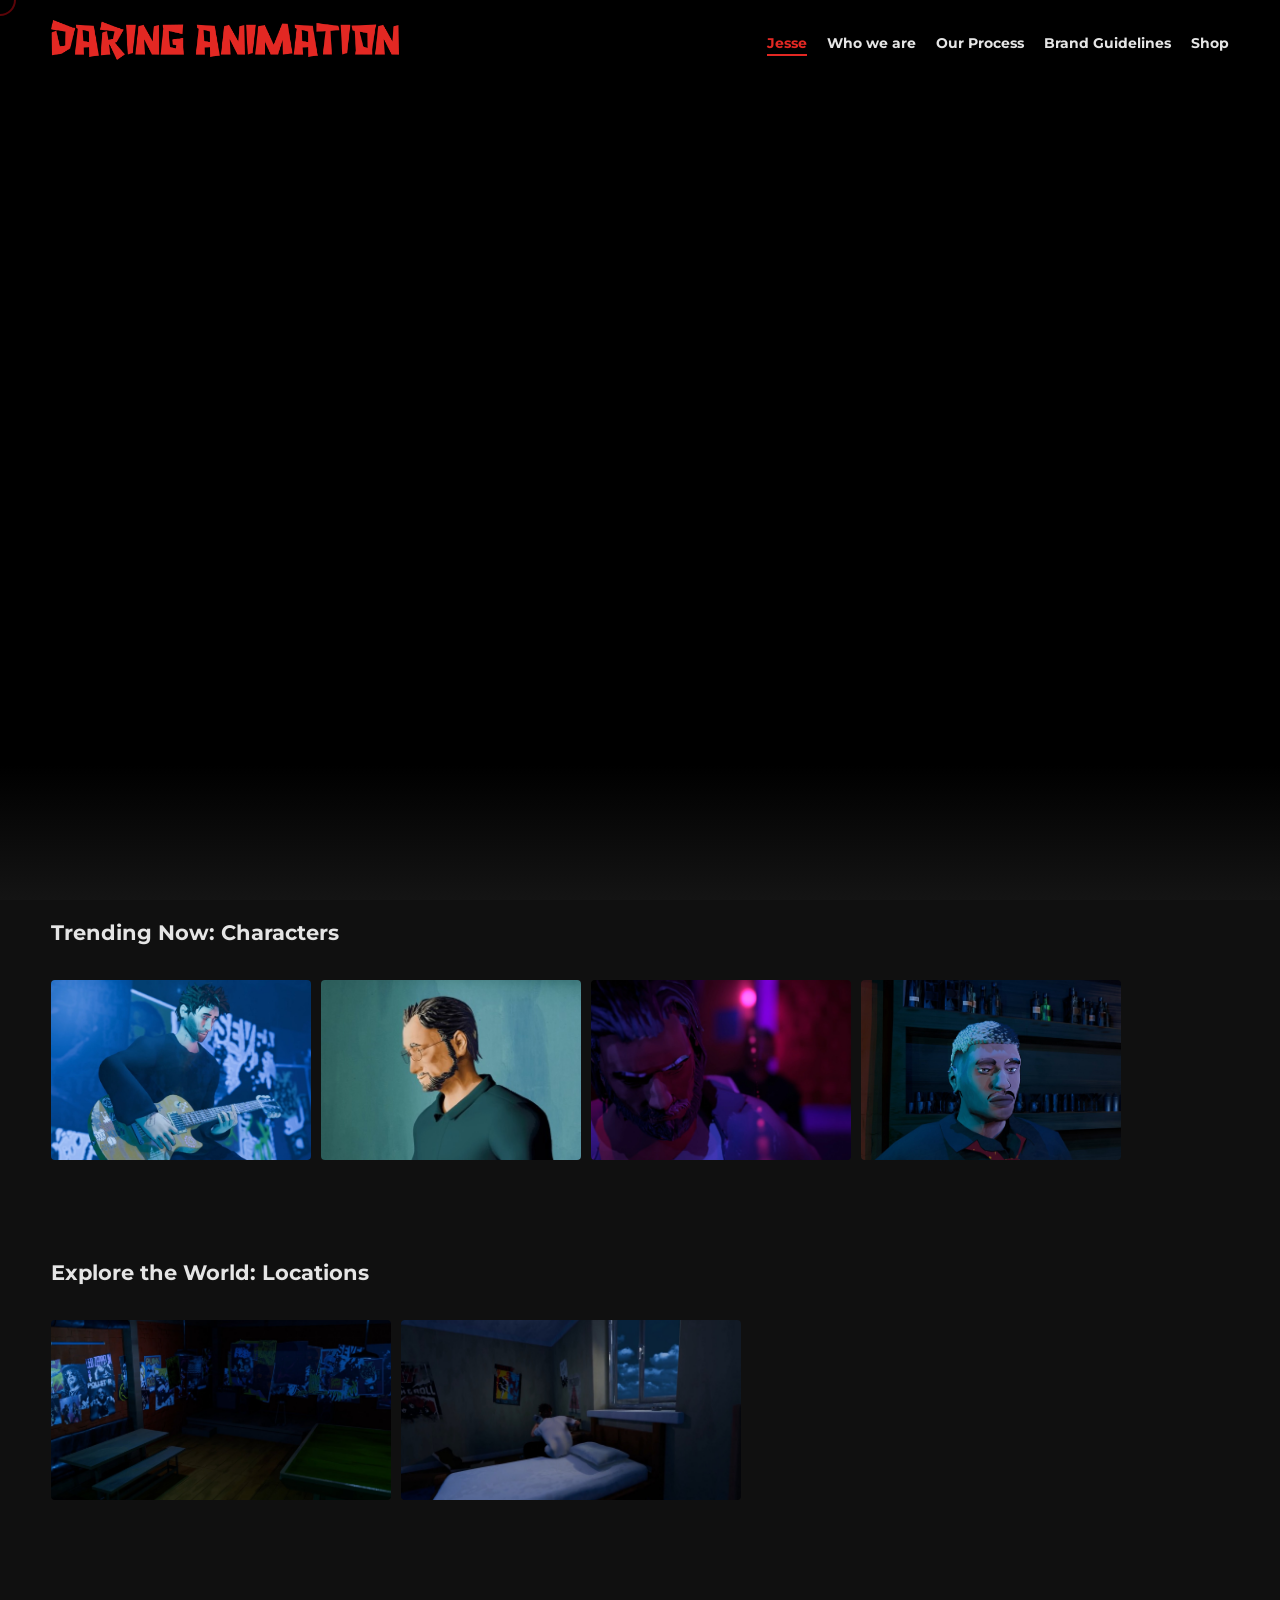
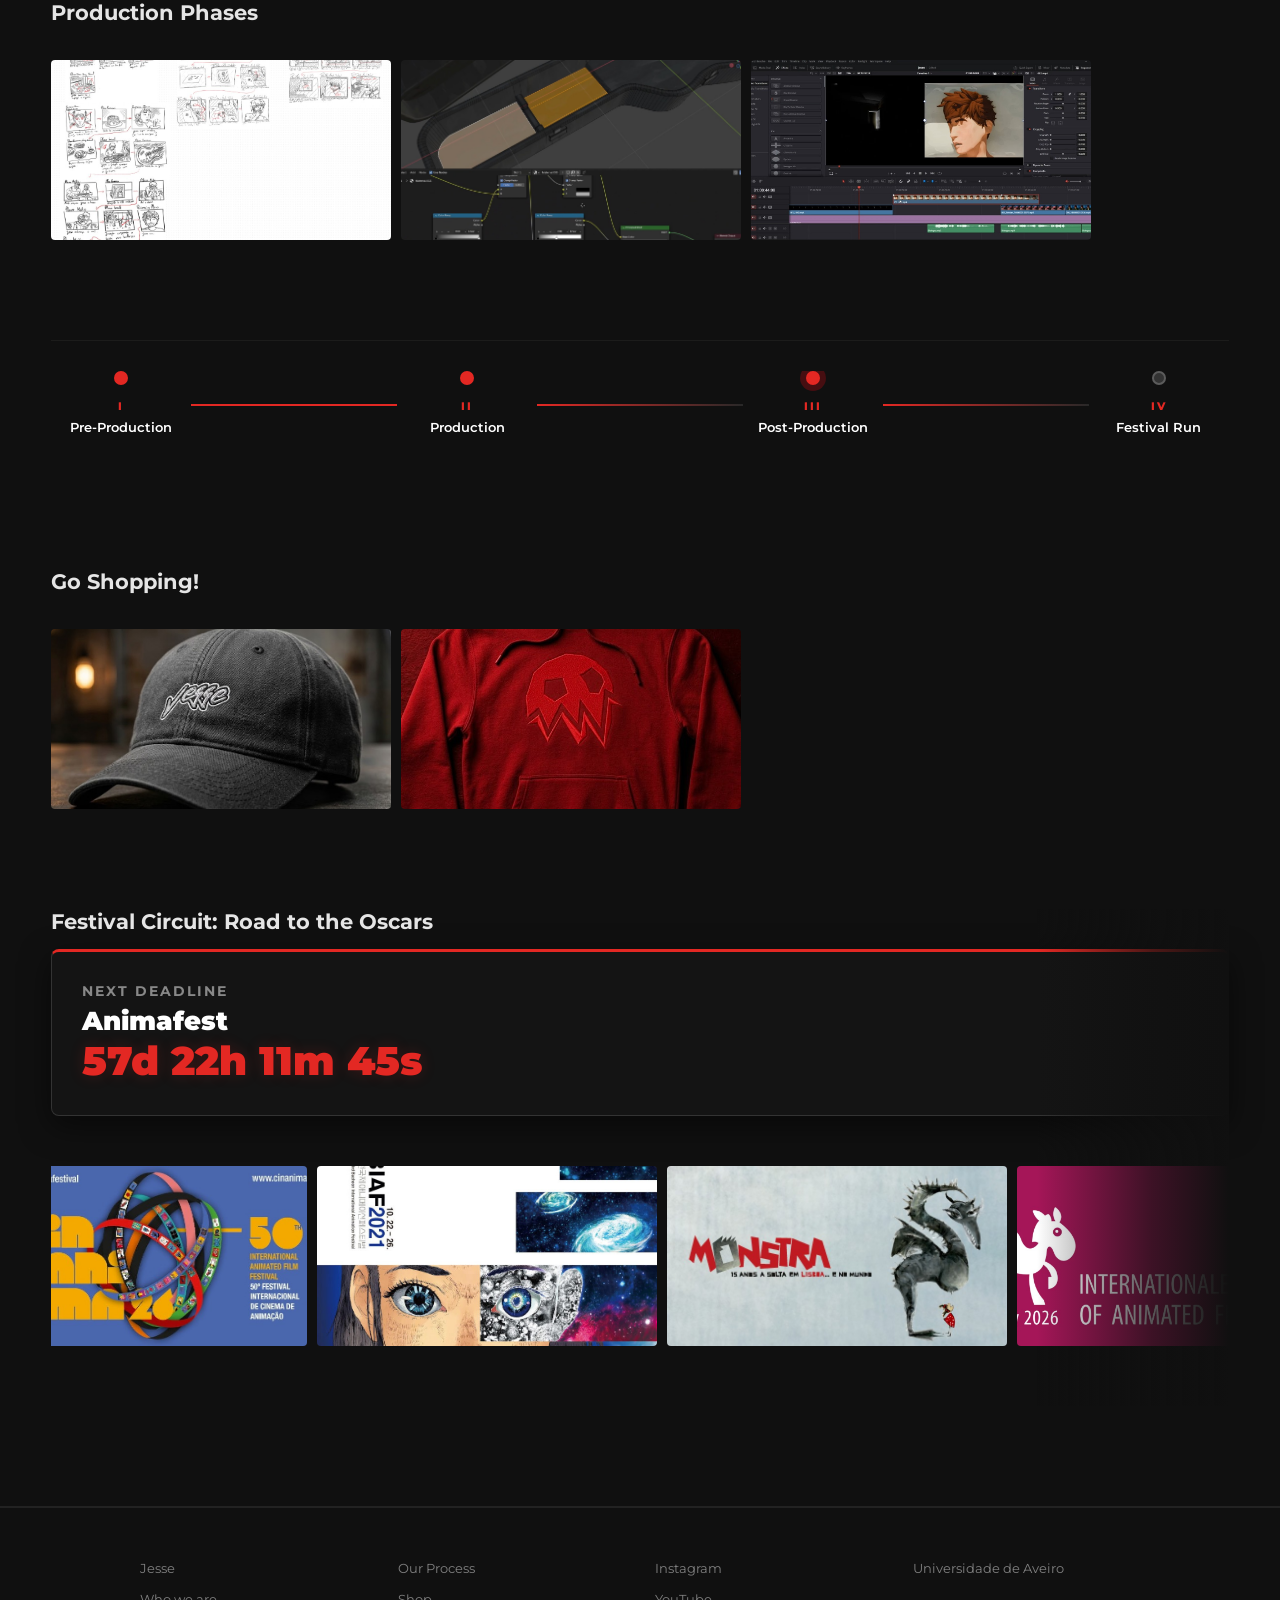
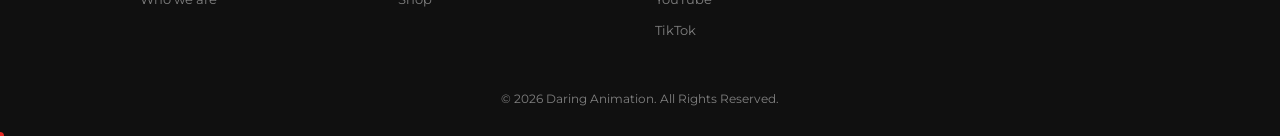
==== index.html @ bfc19539 "git- commit" ====
<!DOCTYPE html>
<html lang="en">

<head>
    <meta charset="UTF-8">
    <meta name="viewport" content="width=device-width, initial-scale=1.0">
    <title>JESSE | Watch Now</title>
    <link rel="icon" type="image/png" href="assets/DarLogo.png">
    <link rel="stylesheet" href="https://fonts.googleapis.com/css2?family=Montserrat:wght@400;700;900&display=swap">
    <link rel="stylesheet" href="style.css">

    <link rel="stylesheet" href="style.css?v=1.0.3">
</head>

<body>

    <div id="intro-loader">
        <img src="assets/LogoDaring1.png" alt="Daring Logo" class="logo-img">
    </div>

    <nav id="navbar">
        <a href="index.html">
            <img src="assets/LogoDaring1.png" alt="Daring Logo" class="logo-img">
        </a>
        <div class="hamburger">
            <span></span>
            <span></span>
            <span></span>
        </div>
        <ul class="nav-links">
            <li><a href="index.html" class="active">Jesse</a></li>
            <li><a href="who-we-are.html">Who we are</a></li>
            <li><a href="process.html">Our Process</a></li>
            <li><a href="surpres.html">Brand Guidelines</a></li>
            <li><a href="shop.html">Shop</a></li>
        </ul>
    </nav>

    <header class="daring-hero">
        <div class="video-background">
            <iframe
                src="https://www.youtube.com/embed/vt9z-7PBYSM?autoplay=1&mute=1&loop=1&playlist=vt9z-7PBYSM&controls=0&modestbranding=1&rel=0"
                frameborder="0" allow="autoplay; encrypted-media">
            </iframe>
        </div>

        <div class="overlay-hover">
            <div class="overlay-content">
                <img src="assets/jesse-title-logo.png" alt="JESSE" class="movie-title-img">
                <p class="synopsis">
                    After the unexpected death of his grandfather, Jesse loses his way and takes refuge in alcohol and
                    drugs, leaving him with only the guitar given by his grandfather 14 years ago.
                </p>
                <div class="buttons">
                    <a href="https://www.youtube.com/watch?v=vt9z-7PBYSM" target="_blank" class="btn-case-study">
                        <span class="icon">▶</span> Play on YouTube
                    </a>
                </div>
            </div>
        </div>

        <div class="bottom-shade"></div>
    </header>

    <main class="main-content">

        <section class="content-row">
            <h2 class="row-title">Trending Now: Characters</h2>
            <div class="row-posters">
                <div class="poster-card" onclick="openModal('jesse')">
                    <div class="card-img-placeholder" style="background-image: url('assets/jesse-card.jpg');"></div>
                    <div class="card-details">
                        <h3>Jesse Reed</h3>
                        <p>Protagonist</p>
                    </div>
                </div>
                <div class="poster-card" onclick="openModal('joseph')">
                    <div class="card-img-placeholder" style="background-image: url('assets/joseph-card.jpg');"></div>
                    <div class="card-details">
                        <h3>Joseph Reed</h3>
                        <p>Grandfather</p>
                    </div>
                </div>
                <div class="poster-card" onclick="openModal('john')">
                    <div class="card-img-placeholder" style="background-image: url('assets/john-card.jpg');"></div>
                    <div class="card-details">
                        <h3>John Richard</h3>
                        <p>The Savior</p>
                    </div>
                </div>
                <div class="poster-card" onclick="openModal('jermaine')">
                    <div class="card-img-placeholder" style="background-image: url('assets/jermaine-card.jpg');"></div>
                    <div class="card-details">
                        <h3>Jermaine Rhoden</h3>
                        <p>The Friend</p>
                    </div>
                </div>
            </div>
        </section>

        <section class="content-row">
            <h2 class="row-title">Explore the World: Locations</h2>
            <div class="row-posters">
                <div class="poster-card wide" onclick="openModal('ruin')">
                    <div class="card-img-placeholder" style="background-image: url('assets/bar-ruin.jpg');"></div>
                    <div class="card-details">
                        <h3>The Ruin</h3>
                        <p>Underground Bar</p>
                    </div>
                </div>
                <div class="poster-card wide" onclick="openModal('bedroom')">
                    <div class="card-img-placeholder" style="background-image: url('assets/jesse-room.jpg');"></div>
                    <div class="card-details">
                        <h3>Jesse's Bedroom</h3>
                        <p>A Messy Refuge</p>
                    </div>
                </div>
            </div>
        </section>

        <section class="content-row">
            <h2 class="row-title">Production Phases</h2>
            <div class="row-posters">
                <a href="process.html#pre-production" class="poster-card wide">
                    <div class="card-img-placeholder" style="background-image: url('assets/process1.jpg');"></div>
                    <div class="card-details">
                        <h3>I. Pre-Production</h3>
                        <p>Click to See More</p>
                    </div>
                </a>
                <a href="process.html#production" class="poster-card wide">
                    <div class="card-img-placeholder" style="background-image: url('assets/process2.jpg');"></div>
                    <div class="card-details">
                        <h3>II. Production</h3>
                        <p>Click to See More</p>
                    </div>
                </a>
                <a href="process.html#post-production" class="poster-card wide">
                    <div class="card-img-placeholder" style="background-image: url('assets/process3.jpg');"></div>
                    <div class="card-details">
                        <h3>III. Post-Production</h3>
                        <p>Click to See More</p>
                    </div>
                </a>
            </div>
        </section>

        <section class="jesse-page" id="jesse" aria-labelledby="jesse-title">
            <!-- Processo criativo / Timeline -->
            <div class="jesse-timeline" aria-labelledby="timeline-title">
                <div class="timeline-track" role="list" aria-label="Fases de produção">
                    <a href="process.html#pre-production" style="text-decoration: none;">
                        <div class="timeline-item done" role="listitem">
                            <div class="timeline-dot" aria-hidden="true"></div>
                            <div class="timeline-content">
                                <div class="timeline-phase">I</div>
                                <div class="timeline-name">Pre-Production </div>
                            </div>
                        </div>
                    </a>
                    <div class="timeline-connector done" aria-hidden="true"></div>

                    <a href="process.html#production" style="text-decoration: none;">
                        <div class="timeline-item done" role="listitem">
                            <div class="timeline-dot" aria-hidden="true"></div>
                            <div class="timeline-content">
                                <div class="timeline-phase">II</div>
                                <div class="timeline-name">Production</div>
                            </div>
                        </div>
                    </a>
                    <div class="timeline-connector active" aria-hidden="true"></div>

                    <a href="process.html#post-production" style="text-decoration: none;">
                        <div class="timeline-item active" role="listitem" href="process.html#post-production">
                            <div class="timeline-dot" aria-hidden="true"></div>
                            <div class="timeline-content">
                                <div class="timeline-phase">III</div>
                                <div class="timeline-name">Post-Production</div>

                            </div>
                        </div>
                    </a>
                    <div class="timeline-connector active" aria-hidden="true"></div>
                    <div class="timeline-item" role="listitem" aria-label="Fase futura: Festival Run">
                        <div class="timeline-dot" aria-hidden="true"></div>
                        <div class="timeline-content">
                            <div class="timeline-phase">IV</div>
                            <div class="timeline-name">Festival Run</div>
                        </div>
                    </div>
                </div>
            </div>
        </section>

        <section class="content-row">
            <h2 class="row-title">Go Shopping!</h2>
            <div class="row-posters">
                <a href="shop.html#jesseproducts" class="poster-card wide">
                    <div class="card-img-placeholder" style="background-image: url('assets/jesse-hat.jpg');"></div>
                    <div class="card-details">
                        <h3>Jesse Originals</h3>
                        <p>See Now</p>
                    </div>
                </a>
                <a href="shop.html#daringproducts" class="poster-card wide">
                    <div class="card-img-placeholder" style="background-image: url('assets/daring-hoodie.jpg');"></div>
                    <div class="card-details">
                        <h3>Daring Animation Collection</h3>
                        <p>See Now</p>
                    </div>
                </a>
            </div>
        </section>

        <section class="content-row festival-circuit-section">
            <h2 class="row-title">Festival Circuit: Road to the Oscars</h2>

            <div id="next-festival-banner" class="next-festival-banner">
                <div class="banner-info">
                    <h3>Next Deadline</h3>
                    <span id="next-fest-name">Calculating...</span>
                </div>
                <div class="banner-timer">
                    <p id="next-fest-timer" class="countdown-timer">00d 00h 00m 00s</p>
                </div>
            </div>

            <div class="row-posters" id="festival-container">
            </div>
        </section>

    </main>

    <footer class="daring-footer">
        <div class="footer-container">
            <div class="footer-row">
                <div class="footer-col">
                    <ul>
                        <li><a href="index.html">Jesse</a></li>
                        <li><a href="who-we-are.html">Who we are</a></li>
                    </ul>
                </div>
                <div class="footer-col">
                    <ul>
                        <li><a href="process.html">Our Process</a></li>
                        <li><a href="shop.html">Shop</a></li>
                    </ul>
                </div>
                <div class="footer-col">
                    <ul>
                        <li><a href="https://www.instagram.com/daringanimation/" target="_blank">Instagram</a></li>
                        <li><a href="https://www.youtube.com/@daringanimation" target="_blank">YouTube</a></li>
                        <li><a href="https://www.tiktok.com/@daringanimation" target="_blank">TikTok</a></li>
                    </ul>
                </div>
                <div class="footer-col">
                    <ul>
                        <li><a href="https://www.ua.pt/" target="_blank">Universidade de Aveiro</a></li>
                    </ul>
                </div>
            </div>
            <div class="footer-bottom">
                <p class="copyright">© 2026 Daring Animation. All Rights Reserved.</p>
            </div>
        </div>
    </footer>

    <div id="character-modal" class="modal">
        <button class="lightbox-nav prev" onclick="navigateCharacter(-1)">&#10094;</button>
        <button class="lightbox-nav next" onclick="navigateCharacter(1)">&#10095;</button>

        <div class="modal-content">
            <span class="close-btn">&times;</span>
            <div class="modal-body">
                <div class="modal-img-container">
                    <img id="modal-img" src="" alt="Character">
                </div>
                <div class="modal-text">
                    <h2 id="modal-name">Name</h2>
                    <h4 id="modal-role" class="modal-role">Role</h4>
                    <p id="modal-bio">Bio</p>
                </div>
            </div>
        </div>
    </div>

    <script src="script.js?v=1.0.3"></script>

</body>

</html>
---- style.css ----
:root {
    --bg-color: #101010;
    --text-color: #FCF5E5;
    --accent-color: #E32823;
    --secondary-bg: #141414;
    --footer-text: #808080;
    --font-main: 'Montserrat', sans-serif;
}

* {
    margin: 0;
    padding: 0;
    box-sizing: border-box;
}

body {
    font-family: var(--font-main);
    color: var(--text-color);
    overflow-x: hidden;
    background: radial-gradient(circle at 50% 30%, #1e1e1e 0%, var(--bg-color) 70%);
    background-attachment: fixed;
    animation: fadeInPage 0.6s cubic-bezier(0.25, 1, 0.5, 1) forwards;
}

#intro-loader {
    position: fixed;
    top: 0;
    left: 0;
    width: 100%;
    height: 100%;
    background-color: #000000;
    z-index: 9999;
    display: flex;
    align-items: center;
    justify-content: center;
    pointer-events: none;
    animation: fadeOutLoader 0.5s ease 3.5s forwards;
}

.intro-logo {
    width: 200px;
    opacity: 0;
    transform: scale(0.6);
    filter: blur(4px);
    animation: daringTaDum 3s ease-in-out 0.3s forwards;
}

@keyframes daringTaDum {
    0% {
        opacity: 0;
        transform: scale(0.6);
        filter: blur(4px);
    }

    30% {
        opacity: 1;
        transform: scale(1.05);
        filter: blur(0);
    }

    70% {
        opacity: 1;
        transform: scale(1);
    }

    100% {
        opacity: 0;
        transform: scale(3.5);
        filter: blur(8px);
    }
}

@keyframes fadeOutLoader {
    to {
        opacity: 0;
        visibility: hidden;
    }
}

nav {
    display: flex;
    justify-content: space-between;
    align-items: center;
    padding: 20px 4%;
    background: linear-gradient(to bottom, rgba(0, 0, 0, 0.7) 0%, rgba(0, 0, 0, 0) 100%);
    position: fixed;
    width: 100%;
    z-index: 100;
    transition: background-color 0.4s ease;
}

nav.scrolled {
    background-color: #141414;
}

.logo-img {
    height: 40px;
    object-fit: contain;
}

.nav-links {
    list-style: none;
    display: flex;
    gap: 20px;
}

.nav-links a {
    color: #e5e5e5;
    text-decoration: none;
    font-size: 0.85rem;
    font-weight: 700;
    transition: color 0.3s;
}

.nav-links a:hover,
.nav-links a.active {
    color: var(--accent-color);
}

.daring-hero {
    position: relative;
    height: 100vh;
    width: 100vw;
    overflow: hidden;
    background-color: #000;
}

#bg-video {
    position: absolute;
    top: 0;
    left: 0;
    width: 100%;
    height: 100%;
    object-fit: cover;
    z-index: 0;
}

.overlay-hover {
    position: absolute;
    top: 0;
    left: 0;
    width: 100%;
    height: 100%;
    background: linear-gradient(to right, rgba(20, 20, 20, 0.95) 0%, rgba(20, 20, 20, 0.4) 60%, rgba(20, 20, 20, 0) 100%);
    z-index: 1;
    display: flex;
    align-items: center;
    padding: 0 4%;
    opacity: 0;
    transition: opacity 0.5s ease-in-out;
}

.daring-hero:hover .overlay-hover {
    opacity: 1;
}

.overlay-content {
    max-width: 550px;
    transform: translateY(30px);
    transition: transform 0.5s ease-in-out;
}

.daring-hero:hover .overlay-content {
    transform: translateY(0);
}

.movie-title-img {
    width: 100%;
    max-width: 380px;
    margin-bottom: 20px;
    display: block;
    object-fit: contain;
}

.synopsis {
    font-size: 1rem;
    line-height: 1.5;
    color: #e5e5e5;
    margin-bottom: 25px;
    text-shadow: 2px 2px 4px rgba(0, 0, 0, 0.8);
}

.btn-play,
.btn-jesse {
    background-color: #ffffff;
    color: #000000;
    display: inline-flex;
    align-items: center;
    justify-content: center;
    gap: 10px;
    padding: 12px 30px;
    font-weight: 700;
    border-radius: 4px;
    text-decoration: none;
    transition: background-color 0.2s ease;
    text-transform: uppercase;
}

.btn-play:hover,
.btn-jesse:hover {
    background-color: rgba(255, 255, 255, 0.75);
}

.bottom-shade {
    position: absolute;
    bottom: 0;
    left: 0;
    width: 100%;
    height: 15vh;
    background: linear-gradient(to top, rgba(20, 20, 20, 1) 0%, rgba(20, 20, 20, 0) 100%);
    z-index: 2;
}

.volume-btn {
    position: absolute;
    bottom: 40px;
    right: 4%;
    z-index: 15;
    background: rgba(0, 0, 0, 0.4);
    border: 2px solid rgba(255, 255, 255, 0.7);
    color: #ffffff;
    border-radius: 50%;
    width: 42px;
    height: 42px;
    display: flex;
    align-items: center;
    justify-content: center;
    cursor: pointer;
    font-size: 1.1rem;
    transition: background 0.2s ease, border-color 0.2s ease, transform 0.1s ease;
}

.volume-btn:hover {
    background: rgba(255, 255, 255, 0.15);
    border-color: #ffffff;
    transform: scale(1.08);
}

.volume-btn:focus {
    outline: none;
}

.main-content {
    position: relative;
    z-index: 3;
    padding: 20px 4% 60px 4%;
    background-color: var(--bg-color);
}

.content-row {
    margin-bottom: 40px;
}

.row-title {
    font-size: 1.3rem;
    font-weight: 700;
    color: #e5e5e5;
    margin-bottom: 15px;
}

.row-posters {
    display: flex;
    gap: 10px;
    overflow-x: auto;
    padding: 50px 0 60px 0;
    margin-top: -30px;
    scrollbar-width: none;
}

.row-posters::-webkit-scrollbar {
    display: none;
}

.poster-card {
    min-width: 260px;
    height: 180px;
    background-color: var(--secondary-bg);
    border-radius: 4px;
    overflow: hidden;
    position: relative;
    cursor: pointer;
    text-decoration: none;
    transition: transform 0.4s cubic-bezier(0.25, 1, 0.5, 1);
}

.poster-card.wide {
    min-width: 340px;
}

.poster-card:first-child {
    transform-origin: left center;
}

.poster-card:last-child {
    transform-origin: right center;
}

.poster-card:hover {
    transform: scale(1.12);
    z-index: 10;
}

.card-img-placeholder {
    width: 100%;
    height: 100%;
    background-color: #2f2f2f;
    display: flex;
    align-items: center;
    justify-content: center;
    font-weight: 700;
    font-size: 0.85rem;
    color: #a3a3a3;
    padding: 15px;
    text-align: center;
    background-size: cover;
    background-position: center;
}

.card-details {
    position: absolute;
    bottom: 0;
    left: 0;
    width: 100%;
    padding: 15px;
    background: linear-gradient(to top, rgba(0, 0, 0, 0.95) 60%, rgba(0, 0, 0, 0));
    opacity: 0;
    transition: opacity 0.3s ease;
}

.poster-card:hover .card-details {
    opacity: 1;
}

.card-details h3 {
    font-size: 0.9rem;
    color: #fff;
    margin-bottom: 3px;
}

.card-details p {
    font-size: 0.75rem;
    color: var(--accent-color);
    font-weight: 700;
}

.festival-circuit-section {
    position: relative;
}

.festival-circuit-section::after {
    content: '';
    position: absolute;
    top: 0;
    right: 0;
    width: 15vw;
    height: 100%;
    background: linear-gradient(to right, rgba(16, 16, 16, 0) 0%, rgba(16, 16, 16, 0.7) 60%, rgba(16, 16, 16, 1) 100%);
    pointer-events: none;
    z-index: 15;
}

.festival-card {
    transition: transform 0.4s cubic-bezier(0.25, 1, 0.5, 1), box-shadow 0.4s ease;
    user-select: none;
}

.festival-card:hover {
    transform: translateY(-10px) scale(1.05);
    box-shadow: 0 20px 40px rgba(229, 9, 20, 0.3);
    z-index: 10;
}

.festival-card .card-img-placeholder {
    background-size: cover;
    background-position: center;
    background-repeat: no-repeat;
    background-color: #222;
    color: var(--accent-color);
    font-size: 1.2rem;
}

.countdown-timer {
    font-size: 0.85rem;
    color: #fff;
    font-weight: bold;
    margin-top: 5px;
}

.next-festival-banner {
    background-color: var(--secondary-bg);
    border: 1px solid #333;
    border-top: 3px solid var(--accent-color);
    padding: 30px;
    border-radius: 8px;
    margin-bottom: 30px;
    display: flex;
    align-items: center;
    justify-content: space-between;
    box-shadow: 0 10px 30px rgba(0, 0, 0, 0.5);
}

.banner-info {
    text-align: left;
}

.next-festival-banner h3 {
    font-size: 0.9rem;
    color: #888;
    text-transform: uppercase;
    letter-spacing: 2px;
    margin-bottom: 5px;
}

.next-festival-banner #next-fest-name {
    font-size: 1.6rem;
    color: #fff;
    font-weight: 900;
    display: block;
}

.next-festival-banner #next-fest-timer {
    font-size: 2.5rem;
    font-weight: 900;
    color: var(--accent-color);
    text-shadow: 0 0 15px rgba(227, 40, 35, 0.2);
    margin: 0;
}

@media (max-width: 768px) {
    .next-festival-banner {
        flex-direction: column;
        text-align: center;
        gap: 15px;
    }

    .banner-info {
        text-align: center;
    }
}

.festival-card.gold-card {
    border: 2px solid #D4AF37;
    box-shadow: 0 0 15px rgba(212, 175, 55, 0.15);
    position: relative;
    overflow: hidden;
}

.festival-card.gold-card::before {
    content: '★ ACADEMY';
    position: absolute;
    top: 22px;
    right: -35px;
    background-color: #D4AF37;
    color: #000;
    font-size: 0.7rem;
    font-weight: 900;
    padding: 5px 40px;
    transform: rotate(45deg);
    z-index: 20;
    letter-spacing: 2px;
    box-shadow: 0 4px 10px rgba(0, 0, 0, 0.5);
}

.festival-card.gold-card .card-img-placeholder::after {
    content: '';
    position: absolute;
    top: 0;
    left: 0;
    width: 100%;
    height: 100%;
    background: linear-gradient(to bottom, rgba(212, 175, 55, 0.25) 0%, rgba(0, 0, 0, 0) 40%, rgba(0, 0, 0, 0.95) 100%);
    pointer-events: none;
    z-index: 1;
}

.festival-card.gold-card .card-details {
    z-index: 2;
}

.festival-card.gold-card .card-details h3 {
    color: #D4AF37;
    text-shadow: 0 0 10px rgba(212, 175, 55, 0.4);
}

.festival-card.gold-card:hover {
    border-color: #F3E5AB;
    box-shadow: 0 20px 40px rgba(212, 175, 55, 0.45);
}

.festival-card.ultimate-oscar {
    border: 3px solid #FFD700;
    box-shadow: 0 0 25px rgba(255, 215, 0, 0.4);
    animation: oscarPulseGlow 2.5s ease-in-out infinite alternate;
}

.festival-card.ultimate-oscar::before {
    content: '★ THE OSCARS ★';
    background-color: #FFD700;
    font-size: 0.8rem;
    padding: 8px 50px;
}

.festival-card.ultimate-oscar .card-details h3 {
    color: #FFD700;
    font-size: 1.2rem;
    text-transform: uppercase;
    text-shadow: 0 0 20px rgba(255, 215, 0, 0.9);
}

.festival-card.ultimate-oscar:hover {
    border-color: #FFF;
    box-shadow: 0 15px 50px rgba(255, 215, 0, 0.8);
    transform: translateY(-10px) scale(1.08);
}

@keyframes oscarPulseGlow {
    0% {
        box-shadow: 0 0 15px rgba(255, 215, 0, 0.3);
    }

    100% {
        box-shadow: 0 0 40px rgba(255, 215, 0, 0.75);
    }
}

.modal {
    display: none;
    position: fixed;
    z-index: 1000;
    left: 0;
    top: 0;
    width: 100%;
    height: 100%;
    background-color: rgba(0, 0, 0, 0.85);
    align-items: center;
    justify-content: center;
    opacity: 0;
    transition: opacity 0.3s ease;
}

.modal.show {
    display: flex;
    opacity: 1;
}

.modal-content {
    background-color: var(--secondary-bg);
    border-radius: 12px;
    width: 90%;
    max-width: 800px;
    position: relative;
    transform: scale(0.9);
    transition: transform 0.3s cubic-bezier(0.175, 0.885, 0.32, 1.275);
    z-index: 1;
}

.modal.show .modal-content {
    transform: scale(1);
}

.modal-body {
    display: flex;
    flex-direction: row;
    width: 100%;
    max-height: 80vh;
    background-color: var(--secondary-bg);
    border-radius: 12px;
    overflow: hidden;
    box-shadow: inset 0 0 30px rgba(0, 0, 0, 0.9);
}

.close-btn {
    position: absolute;
    top: 15px;
    right: 25px;
    color: #fff;
    font-size: 35px;
    font-weight: bold;
    cursor: pointer;
    z-index: 10;
    transition: color 0.2s;
}

.close-btn:hover {
    color: var(--accent-color);
}

.modal-img-container {
    flex: 1;
    min-width: 300px;
    background-color: #2f2f2f;
}

#modal-img {
    width: 100%;
    height: 100%;
    object-fit: cover;
}

.modal-text {
    flex: 1.2;
    padding: 40px 30px;
    display: flex;
    flex-direction: column;
    justify-content: center;
    overflow-y: auto;
}

#modal-name {
    font-size: 2.2rem;
    color: #fff;
    margin-bottom: 5px;
}

.modal-role {
    font-size: 1.1rem;
    color: var(--accent-color);
    margin-bottom: 20px;
}

#modal-bio {
    font-size: 1rem;
    color: #cccccc;
    line-height: 1.6;
}

.page-header {
    height: 60vh;
    display: flex;
    align-items: center;
    padding: 0 4%;
    background-size: cover;
    background-position: center;
    margin-bottom: 40px;
}

.daring-brand-header {
    justify-content: center;
}

.header-content {
    max-width: 800px;
    transform: translateY(40px);
}

.text-center {
    text-align: center;
    margin: 0 auto;
}

.text-red {
    color: var(--accent-color);
}

.centered-synopsis {
    max-width: 900px;
    margin: 0 auto;
}

.brand-icon-large {
    width: 80px;
    margin-bottom: 20px;
    opacity: 0.9;
}

.history-container {
    display: flex;
    gap: 40px;
    align-items: center;
    background-color: var(--secondary-bg);
    padding: 50px;
    border-radius: 8px;
    margin-bottom: 40px;
}

.history-text {
    flex: 1.2;
}

.history-text .sub-text {
    font-size: 1.1rem;
    line-height: 1.8;
    color: #ccc;
}

.history-image {
    flex: 1;
}

.history-image .placeholder-box {
    width: 100%;
    height: 300px;
    background-color: #222;
    border: 1px dashed #555;
    display: flex;
    align-items: center;
    justify-content: center;
    color: #666;
}

.values-grid {
    display: grid;
    grid-template-columns: repeat(3, 1fr);
    gap: 20px;
    margin-bottom: 60px;
}

.value-card {
    background-color: #111;
    border-top: 3px solid var(--accent-color);
    padding: 30px 20px;
    border-radius: 4px;
    transition: transform 0.3s ease, background-color 0.3s;
}

.value-card:hover {
    transform: translateY(-5px);
    background-color: #1a1a1a;
}

.value-number {
    font-size: 3.5rem;
    color: #2a2a2a;
    font-weight: 900;
    line-height: 1;
    margin-bottom: 15px;
}

.value-card h3 {
    font-size: 1.3rem;
    color: #fff;
    margin-bottom: 10px;
    text-transform: uppercase;
    letter-spacing: 1px;
}

.value-card p {
    font-size: 0.9rem;
    color: #a3a3a3;
    line-height: 1.6;
}

.team-grid {
    display: grid;
    grid-template-columns: repeat(4, 1fr);
    gap: 20px;
    padding: 20px 0;
}

.team-card {
    height: 350px;
    transform-origin: center !important;
    width: 100%;
}

.card-details.always-visible {
    opacity: 1;
    background: linear-gradient(to top, rgba(0, 0, 0, 0.95) 80%, rgba(0, 0, 0, 0));
}

.project-container {
    display: flex;
    flex-direction: row;
    gap: 40px;
    align-items: center;
    background-color: var(--secondary-bg);
    border-radius: 8px;
    overflow: hidden;
    margin-bottom: 60px;
    border: 1px solid #333;
}

.project-video {
    flex: 1.5;
    position: relative;
    width: 100%;
    aspect-ratio: 16 / 9;
}

.highlight-trailer {
    position: absolute;
    top: 0;
    left: 0;
    width: 100%;
    height: 100%;
    border: 0;
}

.project-info {
    flex: 1;
    padding: 40px 40px 40px 0;
}

.project-info .synopsis {
    font-size: 1.1rem;
    color: #ccc;
    margin-bottom: 20px;
}

.academic-credit {
    font-size: 0.95rem;
    color: var(--accent-color);
    margin-bottom: 30px;
    border-left: 3px solid var(--accent-color);
    padding-left: 15px;
}

.academic-context {
    margin-bottom: 80px;
}

.context-box {
    background: linear-gradient(135deg, #111 0%, #1a1a1a 100%);
    padding: 40px;
    border-radius: 8px;
    text-align: center;
    border-top: 1px solid #333;
    border-bottom: 1px solid #333;
}

.context-title {
    color: var(--accent-color);
    font-size: 1.5rem;
    margin-bottom: 15px;
    text-transform: uppercase;
    letter-spacing: 2px;
}

.context-text {
    color: #888;
    max-width: 800px;
    margin: 0 auto;
    font-size: 1rem;
    line-height: 1.6;
    text-align: left;
}

.context-box strong {
    color: #e5e5e5;
}

.daring-footer {
    background-color: var(--bg-color);
    padding: 50px 4% 30px 4%;
    color: var(--footer-text);
    border-top: 2px solid #222;
}

.footer-container {
    max-width: 1000px;
    margin: 0 auto;
}

.footer-row {
    display: grid;
    grid-template-columns: repeat(4, 1fr);
    gap: 30px;
    margin-bottom: 40px;
}

.footer-col ul {
    list-style: none;
}

.footer-col ul li {
    margin-bottom: 12px;
}

.footer-col ul li a {
    color: var(--footer-text);
    text-decoration: none;
    font-size: 0.8rem;
}

.footer-col ul li a:hover {
    text-decoration: underline;
    color: #E32823;
}

.footer-bottom {
    font-size: 0.75rem;
    text-align: center;
}

@media (max-width: 1200px) {
    .values-grid {
        grid-template-columns: repeat(2, 1fr);
    }

    .team-grid {
        grid-template-columns: repeat(2, 1fr);
    }
}

@media (max-width: 900px) {
    .history-container {
        flex-direction: column;
    }

    .project-container {
        flex-direction: column;
    }

    .project-info {
        padding: 30px;
    }

    .highlight-trailer {
        height: auto;
        aspect-ratio: 16/9;
    }

    .footer-row {
        grid-template-columns: repeat(2, 1fr);
    }
}

@media (max-width: 768px) {
    nav {
        justify-content: space-between;
        padding: 20px 6%;
        background-color: rgba(16, 16, 16, 0.75);
        backdrop-filter: blur(12px);
        -webkit-backdrop-filter: blur(12px);
        border-bottom: 1px solid rgba(255, 255, 255, 0.03);
    }

    .logo-img {
        height: 24px;
        position: relative;
        z-index: 101;
    }

    .hamburger {
        display: flex;
        flex-direction: column;
        gap: 6px;
        position: relative;
        z-index: 101;
    }

    .hamburger span {
        width: 28px;
        height: 2px;
        background-color: var(--text-color);
        border-radius: 4px;
    }

    .nav-links {
        position: fixed;
        top: 0;
        right: -100%;
        width: 100%;
        height: 100vh;
        background: radial-gradient(circle at 50% 50%, rgba(26, 26, 26, 0.98) 0%, rgba(16, 16, 16, 0.99) 100%);
        backdrop-filter: blur(20px);
        -webkit-backdrop-filter: blur(20px);
        flex-direction: column;
        justify-content: center;
        align-items: center;
        gap: 35px;
        transition: right 0.5s cubic-bezier(0.77, 0, 0.175, 1);
        z-index: 100;
    }

    .nav-links.active {
        right: 0;
    }

    .nav-links a {
        font-size: 1.6rem;
        font-weight: 900;
        text-transform: uppercase;
        letter-spacing: 5px;
        color: var(--text-color);
        opacity: 0;
        transform: scale(0.9) translateY(30px);
        transition: transform 0.5s cubic-bezier(0.25, 1, 0.5, 1), opacity 0.5s ease;
    }

    .nav-links.active li:nth-child(1) a {
        transition-delay: 0.12s;
    }

    .nav-links.active li:nth-child(2) a {
        transition-delay: 0.20s;
    }

    .nav-links.active li:nth-child(3) a {
        transition-delay: 0.28s;
    }

    .nav-links.active li:nth-child(4) a {
        transition-delay: 0.36s;
    }

    .nav-links.active li:nth-child(5) a {
        transition-delay: 0.44s;
    }

    .nav-links.active a {
        opacity: 1;
        transform: scale(1) translateY(0);
    }

    .nav-links a:hover,
    .nav-links a.active {
        color: var(--accent-color);
        text-shadow: 0 0 20px rgba(227, 40, 35, 0.8);
    }

    .hamburger.active span:nth-child(1) {
        transform: translateY(8px) rotate(45deg);
        background-color: var(--accent-color);
    }

    .hamburger.active span:nth-child(2) {
        opacity: 0;
        transform: scaleX(0);
    }

    .hamburger.active span:nth-child(3) {
        transform: translateY(-8px) rotate(-45deg);
        background-color: var(--accent-color);
    }

    .daring-hero {
        height: 85svh;
    }

    .overlay-hover {
        opacity: 1 !important;
        align-items: flex-end;
        padding-bottom: 15vh;
        background: linear-gradient(to top, rgba(20, 20, 20, 1) 5%, rgba(20, 20, 20, 0.6) 50%, rgba(20, 20, 20, 0) 100%);
    }

    .overlay-content {
        transform: translateY(0) !important;
    }

    .movie-title-img {
        max-width: 220px;
        margin-bottom: 10px;
    }

    .synopsis {
        font-size: 0.85rem;
        display: -webkit-box;
        -webkit-line-clamp: 3;
        -webkit-box-orient: vertical;
        overflow: hidden;
        margin-bottom: 15px;
    }

    .btn-play,
    .btn-jesse {
        padding: 10px 20px;
        font-size: 0.9rem;
    }

    .volume-btn {
        bottom: 20vh;
        right: 4%;
        width: 35px;
        height: 35px;
        font-size: 0.9rem;
    }

    .row-posters {
        gap: 20px;
        padding: 20px 0;
    }

    .poster-card {
        flex: 0 0 auto;
        min-width: 45vw;
        height: 28vw;
        scroll-snap-align: start;
    }

    .poster-card.wide {
        min-width: 75vw;
        height: 42vw;
    }

    .card-details {
        opacity: 1 !important;
        padding: 10px;
    }

    .card-details h3 {
        font-size: 0.8rem;
    }

    .card-details p {
        font-size: 0.7rem;
    }

    .page-header {
        height: auto;
        min-height: 60vh;
        padding: 140px 4% 60px 4%;
    }

    .movie-title-text {
        font-size: 2.2rem;
    }

    .row-title {
        margin-top: 40px;
        margin-bottom: 20px;
    }

    .manifesto-box,
    .context-box {
        padding: 25px;
        font-size: 0.95rem;
    }

    .value-number {
        font-size: 2.5rem;
    }

    .modal-body {
        flex-direction: column;
    }

    .modal-img-container {
        min-height: 250px;
    }

    .values-grid {
        grid-template-columns: 1fr;
    }

    .team-grid {
        grid-template-columns: 1fr;
    }

    .footer-row {
        grid-template-columns: 1fr;
        text-align: center;
    }

    .btn-play,
    .btn-jesse {
        width: 100%;
    }
}

@media (max-width: 400px) {

    @media (max-width: 400px) {
        .poster-card {
            min-width: 80vw;
            height: 55vw;
        }

        .poster-card.wide {
            min-width: 90vw;
            height: 50vw;
        }
    }
}

.process-hero {
    height: 70vh;
    padding: 0;
    margin-bottom: 50px;
    position: relative;
    overflow: hidden;
}

.bg-video-process {
    width: 100%;
    height: 100%;
    object-fit: cover;
}

.process-phase-title {
    padding: 60px 4% 20px 4%;
    text-align: center;
    color: var(--accent-color);
}

.process-step {
    display: flex;
    align-items: center;
    gap: 60px;
    padding: 60px 4%;
    max-width: 1200px;
    margin: 0 auto;
}

.process-step.reverse {
    flex-direction: row-reverse;
}

.step-image {
    flex: 1;
}

.step-image img {
    width: 100%;
    border-radius: 8px;
    box-shadow: 0 10px 30px rgba(0, 0, 0, 0.5);
    display: block;
}

.step-content {
    flex: 1;
}

.step-content h2 {
    font-size: 2rem;
    margin-bottom: 20px;
    color: var(--text-color);
    border-bottom: 2px solid var(--accent-color);
    display: inline-block;
}

.step-content p {
    font-size: 1.1rem;
    line-height: 1.8;
    color: #ccc;
    margin-top: 15px;
}

@media (max-width: 900px) {
    .process-step {
        flex-direction: column !important;
        text-align: center;
        padding: 40px 4%;
        gap: 30px;
    }

    .step-content h2 {
        font-size: 1.6rem;
    }

    .process-phase-title h1 {
        font-size: 2rem;
    }
}

.process-phase-title {
    padding: 80px 4% 40px 4%;
    text-align: center;
    color: var(--accent-color);
}

.process-phase-title h1 {
    font-size: 2.5rem;
    text-transform: uppercase;
    letter-spacing: 2px;
}

.process-step {
    display: flex;
    align-items: center;
    gap: 60px;
    padding: 60px 4%;
    max-width: 1200px;
    margin: 0 auto;
}

.process-step.reverse {
    flex-direction: row-reverse;
}

.step-image {
    flex: 1;
}

.step-image img {
    width: 100%;
    border-radius: 8px;
    box-shadow: 0 10px 30px rgba(0, 0, 0, 0.5);
    display: block;
}

.step-content {
    flex: 1;
}

.step-content h2 {
    font-size: 2rem;
    margin-bottom: 20px;
    color: var(--text-color);
    border-bottom: 2px solid var(--accent-color);
    display: inline-block;
}

.step-content p {
    font-size: 1.1rem;
    line-height: 1.8;
    color: #ccc;
    margin-top: 15px;
}

@media (max-width: 900px) {
    .process-step {
        flex-direction: column !important;
        text-align: center;
        padding: 40px 4%;
        gap: 30px;
    }

    .step-content h2 {
        font-size: 1.5rem;
    }

    .process-phase-title h1 {
        font-size: 1.8rem;
    }
}

.color-grade-container {
    position: relative;
    width: 100%;
    max-width: 600px;
    height: 400px;
    border-radius: 8px;
    overflow: hidden;
    margin: 0 auto;
}

.color-grade-container img {
    position: absolute;
    top: 0;
    left: 0;
    width: 100%;
    height: 100%;
    object-fit: cover;
    display: none;
}

.color-grade-container img.active {
    display: block;
}

.toggle-btn {
    position: absolute;
    bottom: 20px;
    right: 20px;
    padding: 10px 20px;
    background: var(--accent-color);
    color: #fff;
    border: none;
    border-radius: 4px;
    cursor: pointer;
    font-weight: bold;
    z-index: 10;
}

.modal-content {
    background: transparent;
    box-shadow: none;
    max-width: 90vw;
    max-height: 90vh;
    object-fit: contain;
}

.process-step {
    display: flex;
    align-items: center;
    gap: 60px;
    padding: 60px 4%;
    max-width: 1200px;
    margin: 0 auto;
}

.process-step.reverse {
    flex-direction: row-reverse;
}

.step-image {
    flex: 1;
}

.step-gallery {
    flex: 1.5;
    display: grid;
    grid-template-columns: repeat(auto-fit, minmax(150px, 1fr));
    gap: 15px;
}

.step-gallery img {
    width: 100%;
    aspect-ratio: 16/9;
    object-fit: cover;
    border-radius: 4px;
    cursor: pointer;
    transition: transform 0.3s;
}

.step-gallery img:hover {
    transform: scale(1.05);
}

@media (max-width: 900px) {
    .process-step {
        flex-direction: column !important;
        text-align: center;
        padding: 40px 4%;
        gap: 30px;
    }

    .step-gallery {
        grid-template-columns: repeat(2, 1fr);
    }
}

.shop-header {
    text-align: center;
    padding: 100px 4% 50px 4%;
}

.shop-header h1 {
    font-size: 3rem;
    margin-bottom: 10px;
    color: var(--accent-color);
}

.shop-section {
    padding: 40px 4%;
    max-width: 1200px;
    margin: 0 auto;
}

.section-title {
    font-size: 1.8rem;
    margin-bottom: 30px;
    color: #fff;
    border-left: 4px solid var(--accent-color);
    padding-left: 15px;
}

.product-grid {
    display: grid;
    grid-template-columns: repeat(3, 1fr);
    gap: 30px;
    margin-bottom: 40px;
    padding: 20px 0;
}

.product-card {
    background-color: var(--secondary-bg);
    border-radius: 8px;
    overflow: hidden;
    transition: transform 0.3s ease, z-index 0.3s;
    text-align: center;
    padding: 10px;
    position: relative;
}

.product-card:hover {
    transform: scale(1.05);
    z-index: 20;
    box-shadow: 0 10px 20px rgba(0, 0, 0, 0.5);
}

@media (max-width: 900px) {
    .product-grid {
        grid-template-columns: repeat(2, 1fr);
    }
}

@media (max-width: 600px) {
    .product-grid {
        grid-template-columns: 1fr;
    }
}


.product-card img {
    width: 100%;
    aspect-ratio: 1/1;
    object-fit: cover;
    border-radius: 4px;
    margin-bottom: 15px;
}

.product-card h3 {
    font-size: 1.1rem;
    color: #fff;
    margin-bottom: 10px;
}

@media (max-width: 600px) {
    .product-grid {
        grid-template-columns: 1fr;
    }
}

.process-hero {
    height: 70vh;
    padding: 0;
    margin-bottom: 50px;
    position: relative;
    overflow: hidden;
    background-color: #000;
}

.video-container {
    position: relative;
    width: 100%;
    height: 100%;
    z-index: 10;
}

.video-container iframe {
    width: 100%;
    height: 100%;
    border: none;
}

.video-background {
    position: absolute;
    top: 0;
    left: 0;
    width: 100%;
    height: 100%;
    z-index: 0;
    overflow: hidden;
}

.video-background iframe {
    width: 100vw;
    height: 56.25vw;
    min-height: 100vh;
    min-width: 177.77vh;
    position: absolute;
    top: 50%;
    left: 50%;
    transform: translate(-50%, -50%);
    pointer-events: none;
}

.jesse-timeline {
    padding-bottom: 120px;
    padding-top: 30px;
    border-top: 1px solid rgba(252, 245, 229, 0.05);
    background: var(--bg-color);
}

.timeline-title {
    font-size: 11px;
    letter-spacing: 5px;
    text-transform: uppercase;
    color: var(--accent-color);
    margin-bottom: 56px;
    font-weight: 600;
}

.timeline-track {
    display: flex;
    align-items: center;
    justify-content: space-between;
    width: 100%;
    overflow-x: auto;
    padding-bottom: 10px;
    scroll-snap-type: x mandatory;
}

.timeline-track::-webkit-scrollbar {
    display: none;
}

.timeline-item {
    display: flex;
    flex-direction: column;
    align-items: center;
    gap: 14px;
    min-width: 140px;
    flex-shrink: 0;
    scroll-snap-align: center;
}

.timeline-dot {
    width: 14px;
    height: 14px;
    border-radius: 50%;
    background: rgba(255, 255, 255, 0.15);
    border: 2px solid rgba(255, 255, 255, 0.2);
}

.timeline-item.done .timeline-dot,
.timeline-item.active .timeline-dot {
    background: var(--accent-color);
    border-color: var(--accent-color);
}

.timeline-item.active .timeline-dot {
    box-shadow: 0 0 0 6px rgba(229, 9, 20, 0.25);
}

.timeline-content {
    text-align: center;
}

.timeline-phase {
    font-size: 11px;
    font-weight: 800;
    color: var(--accent-color);
    letter-spacing: 2px;
    margin-bottom: 6px;
}

.timeline-name {
    font-size: 13px;
    font-weight: 600;
    color: #fff;
    margin-bottom: 4px;
}

.timeline-date {
    font-size: 11px;
    color: rgba(255, 255, 255, 0.4);
}

.timeline-connector {
    flex: 1;
    height: 2px;
    min-width: 40px;
    background: rgba(255, 255, 255, 0.1);
}

.timeline-connector.done {
    background: var(--accent-color);
}

.timeline-connector.active {
    background: linear-gradient(to right, var(--accent-color), rgba(255, 255, 255, 0.1));
}

@media (max-width: 1200px) {
    .timeline-item {
        min-width: 130px;
    }
}

@media (max-width: 900px) {
    .timeline-item {
        min-width: 110px;
    }

    .timeline-name {
        font-size: 12px;
    }
}

@media (max-width: 768px) {
    .timeline-track {
        flex-direction: column;
        align-items: flex-start;
        overflow: visible;
        gap: 26px;
    }

    .timeline-item {
        flex-direction: row;
        align-items: center;
        gap: 14px;
        min-width: 100%;
        text-align: left;
    }

    .timeline-connector {
        display: none;
    }

    .timeline-content {
        text-align: left;
    }
}

@media (max-width: 400px) {
    .jesse-timeline {
        padding: 50px 4% 80px;
    }

    .timeline-title {
        font-size: 10px;
        letter-spacing: 4px;
    }

    .timeline-date {
        font-size: 10px;
    }
}

.shop-controls {
    display: flex;
    flex-direction: column;
    align-items: center;
    gap: 25px;
    margin: 60px auto 40px;
    position: sticky;
    top: 80px;
    z-index: 90;
    background-color: var(--bg-color);
    padding: 20px 4%;
    border-bottom: 1px solid rgba(255, 255, 255, 0.05);
}

.search-wrapper {
    position: relative;
    width: 100%;
    max-width: 450px;
}

#searchInput {
    width: 100%;
    background: transparent;
    border: none;
    border-bottom: 2px solid #333;
    color: white;
    padding: 10px 5px;
    font-size: 1rem;
    font-family: var(--font-main);
    transition: 0.3s ease;
    text-align: center;
}

#searchInput:focus {
    border-bottom-color: var(--accent-color);
    outline: none;
    letter-spacing: 1px;
}

.filter-buttons {
    display: flex;
    gap: 30px;
}

.filter-btn {
    background: transparent;
    border: none;
    color: #666;
    padding: 5px 0;
    cursor: pointer;
    font-size: 0.75rem;
    font-weight: 600;
    text-transform: uppercase;
    letter-spacing: 2px;
    transition: all 0.3s ease;
    border-bottom: 2px solid transparent;
}

.filter-btn:hover {
    color: #fff;
}

.filter-btn.active {
    color: #fff;
    border-bottom: 2px solid var(--accent-color);
}


@media (hover: hover) and (pointer: fine) {
    body {
        cursor: none;
    }

    a,
    button,
    .poster-card,
    .product-card,
    .filter-btn,
    .toggle-btn,
    .close-btn,
    img[onclick] {
        cursor: none;
    }
}

.custom-cursor {
    width: 8px;
    height: 8px;
    background-color: var(--accent-color);
    border-radius: 50%;
    position: fixed;
    transform: translate(-50%, -50%);
    pointer-events: none;
    z-index: 10000;
    transition: width 0.2s ease, height 0.2s ease, background-color 0.2s ease;
}

.custom-cursor-aura {
    width: 32px;
    height: 32px;
    border: 2px solid rgba(229, 9, 20, 0.4);
    border-radius: 50%;
    position: fixed;
    transform: translate(-50%, -50%);
    pointer-events: none;
    z-index: 9999;
    transition: transform 0.08s cubic-bezier(0.25, 1, 0.5, 1), width 0.3s ease, height 0.3s ease, background-color 0.3s ease;
}

.custom-cursor.hovered {
    width: 12px;
    height: 12px;
    background-color: #ffffff;
}

.custom-cursor-aura.hovered {
    width: 50px;
    height: 50px;
    background-color: rgba(229, 9, 20, 0.15);
    border-color: var(--accent-color);
}

.poster-card {
    transform-style: preserve-3d;
    transition: transform 0.15s ease-out, box-shadow 0.3s ease;
}

.reveal-element {
    opacity: 0;
    transform: translateY(40px);
    filter: blur(4px);
    transition: opacity 0.8s cubic-bezier(0.25, 1, 0.5, 1),
        transform 0.8s cubic-bezier(0.25, 1, 0.5, 1),
        filter 0.8s ease;
}

.reveal-element.revealed {
    opacity: 1;
    transform: translateY(0);
    filter: blur(0);
}

.btn-case-study {
    display: inline-block;
    padding: 12px 28px;
    background-color: transparent;
    color: #ffffff;
    border: 2px solid #ffffff;
    border-radius: 50px;
    font-family: var(--font-main);
    font-weight: 600;
    font-size: 0.95rem;
    letter-spacing: 1px;
    text-transform: uppercase;
    text-decoration: none;
    transition: background-color 0.3s cubic-bezier(0.25, 1, 0.5, 1),
        border-color 0.3s cubic-bezier(0.25, 1, 0.5, 1),
        transform 0.2s ease;
}

.btn-case-study:hover {
    background-color: var(--accent-color);
    border-color: var(--accent-color);
    color: #ffffff;
    transform: translateY(-2px);
    box-shadow: 0 10px 20px rgba(229, 9, 20, 0.3);
}

.btn-case-study:active {
    transform: translateY(0);
}

::-webkit-scrollbar {
    width: 10px;
    height: 10px;
}

::-webkit-scrollbar-track {
    background: #0a0a0a;
    border-left: 1px solid #1a1a1a;
}

::-webkit-scrollbar-thumb {
    background-color: var(--accent-color);
    border-radius: 50px;
    border: 2px solid #0a0a0a;

    box-shadow: 0 0 8px rgba(229, 9, 20, 0.6),
        inset 0 0 4px rgba(255, 255, 255, 0.3);

    transition: background-color 0.3s ease;
}


::-webkit-scrollbar-thumb:hover {
    background-color: #ff1e27;
    box-shadow: 0 0 15px rgba(229, 9, 20, 0.9),
        inset 0 0 6px rgba(255, 255, 255, 0.5);
}


@supports (scrollbar-color: auto) {
    html {
        scrollbar-color: var(--accent-color) #0a0a0a;
        scrollbar-width: thin;
    }
}

::-moz-selection {
    background-color: #000000;
    color: var(--accent-color);
    text-shadow: 0 0 5px rgba(229, 9, 20, 0.6);
}

::selection {
    background-color: #000000;
    color: var(--accent-color);
    text-shadow: 0 0 5px rgba(229, 9, 20, 0.6);
}

.nav-links a {
    color: #e5e5e5;
    text-decoration: none;
    font-size: 0.85rem;
    font-weight: 700;
    position: relative;
    padding: 5px 0;
    transition: color 0.3s;
}

.nav-links a::after {
    content: '';
    position: absolute;
    bottom: 0;
    left: 50%;
    width: 0;
    height: 2px;
    background-color: var(--accent-color);
    transition: width 0.3s cubic-bezier(0.25, 1, 0.5, 1), left 0.3s cubic-bezier(0.25, 1, 0.5, 1);
}

.nav-links a:hover::after,
.nav-links a.active::after {
    width: 100%;
    left: 0;
}

.nav-links:hover a {
    opacity: 0.35;
    transition: opacity 0.3s cubic-bezier(0.25, 1, 0.5, 1);
}

.nav-links a:hover,
.nav-links a.active {
    opacity: 1 !important;
}

.guide-h1,
.section-title {
    text-shadow: 0 0 15px rgba(229, 9, 20, 0.1),
        0 0 30px rgba(229, 9, 20, 0.05);
    animation: textAmbientGlow 4s ease-in-out infinite alternate;
}

@keyframes textAmbientGlow {
    from {
        text-shadow: 0 0 15px rgba(229, 9, 20, 0.1), 0 0 30px rgba(229, 9, 20, 0.05);
    }

    to {
        text-shadow: 0 0 25px rgba(229, 9, 20, 0.25), 0 0 50px rgba(229, 9, 20, 0.12);
    }
}

.poster-card:hover .card-img-placeholder,
.product-card:hover img {
    filter: contrast(1.1) brightness(1.05) saturate(1.1);
    animation: rgbSplitEffect 0.4s ease-in-out infinite alternate;
}

@keyframes rgbSplitEffect {
    0% {
        clip-path: inset(0 0 0 0);
    }

    50% {
        transform: scale(1.01) translate(1px, -0.5px);
    }

    100% {
        transform: scale(1.01) translate(-0.5px, 0.5px);
    }
}

.scroll-top-btn {
    position: fixed;
    bottom: 30px;
    right: 30px;
    width: 45px;
    height: 45px;
    background-color: #101010;
    border: 2px solid var(--accent-color);
    color: #ffffff;
    border-radius: 50%;
    display: flex;
    align-items: center;
    justify-content: center;
    font-size: 1.2rem;
    opacity: 0;
    visibility: hidden;
    z-index: 999;
    box-shadow: 0 0 10px rgba(229, 9, 20, 0.4);
    transition: all 0.3s cubic-bezier(0.25, 1, 0.5, 1);
}

.scroll-top-btn.visible {
    opacity: 1;
    visibility: visible;
}

.scroll-top-btn:hover {
    background-color: var(--accent-color);
    box-shadow: 0 0 20px rgba(229, 9, 20, 0.8);
    transform: translateY(-3px);
}

nav.scrolled {
    background-color: rgba(20, 20, 20, 0.75);
    backdrop-filter: blur(12px) saturate(180%);
    -webkit-backdrop-filter: blur(12px) saturate(180%);
    border-bottom: 1px solid rgba(255, 255, 255, 0.05);
    box-shadow: 0 4px 30px rgba(0, 0, 0, 0.5);
}

img[alt="Logomark Spike"] {
    filter: drop-shadow(0 0 0px rgba(227, 40, 35, 0));
    animation: spikePulseGlow 3s ease-in-out infinite alternate;
}

@keyframes spikePulseGlow {
    0% {
        filter: drop-shadow(0 0 4px rgba(227, 40, 35, 0.2)) saturate(1);
        transform: scale(1);
    }

    100% {
        filter: drop-shadow(0 0 15px rgba(227, 40, 35, 0.65)) saturate(1.2);
        transform: scale(1.02);
    }
}

.btn-play,
.btn-jesse,
.filter-btn,
.btn-case-study,
.toggle-btn {
    transition: transform 0.4s cubic-bezier(0.175, 0.885, 0.32, 1.275);
}

.btn-play:active,
.btn-jesse:active,
.filter-btn:active,
.btn-case-study:active,
.toggle-btn:active {
    transform: scale(0.92) translateY(0);
    transition: transform 0.05s linear;
}

.scroll-progress-bar {
    position: fixed;
    top: 0;
    left: 0;
    height: 3px;
    background-color: var(--accent-color);
    z-index: 10001;
    width: 0%;
    transition: width 0.1s ease-out;
    box-shadow: 0 0 10px rgba(227, 40, 35, 0.8);
}

@media (max-width: 768px) {
    .team-grid .team-card {
        height: 380px !important;
    }
}

.lightbox-nav {
    position: absolute;
    top: 50%;
    transform: translateY(-50%);
    background: rgba(16, 16, 16, 0.7);
    color: var(--text-color);
    border: none;
    border-radius: 4px;
    padding: 15px 20px;
    font-size: 24px;
    cursor: pointer;
    z-index: 10;
    transition: background 0.3s, color 0.3s;
}

.lightbox-nav:hover {
    background: var(--accent-color);
    color: #fff;
}

.lightbox-nav.prev {
    left: 4%;
}

.lightbox-nav.next {
    right: 4%;
}

@media (max-width: 768px) {
    .lightbox-nav {
        padding: 10px 15px;
        font-size: 18px;
    }
}

#character-modal .lightbox-nav {
    position: fixed;
    z-index: 10;
}

#character-modal .lightbox-nav.prev {
    left: 2%;
}

#character-modal .lightbox-nav.next {
    right: 2%;
}

.team-grid .poster-card,
.product-grid .product-card {
    width: 100%;
    max-width: 100%;
}

@media (max-width: 768px) {
    .team-grid .poster-card {
        min-width: 100% !important;
        height: 400px !important;
    }

    .product-grid .product-card {
        min-width: 100% !important;
    }

    #character-modal .lightbox-nav {
        top: auto;
        bottom: 25px;
        transform: none;
        padding: 10px 20px;
    }

    #character-modal .lightbox-nav.prev {
        left: 15%;
    }

    #character-modal .lightbox-nav.next {
        right: 15%;
    }

    #character-modal .modal-body {
        max-height: 75vh;
        overflow-y: auto;
    }
}

#festival-container {
    scroll-snap-type: none !important;
}

#festival-container .festival-card {
    scroll-snap-align: none !important;
}

#cinematic-loader {
    position: fixed;
    top: 0;
    left: 0;
    width: 100vw;
    height: 100vh;
    z-index: 9999;
    display: flex;
    align-items: center;
    justify-content: center;
    pointer-events: none;
    background: transparent;
}

.letterbox {
    position: absolute;
    width: 100%;
    height: 50vh;
    background: #000;
    animation: cinematicOpen 1.2s cubic-bezier(0.77, 0, 0.175, 1) 2s forwards;
}

.letterbox.top {
    top: 0;
}

.letterbox.bottom {
    bottom: 0;
}

.loader-text {
    position: relative;
    z-index: 10000;
    color: #E32823;
    font-family: 'Montserrat', sans-serif;
    font-weight: 900;
    font-size: 2rem;
    letter-spacing: 10px;
    opacity: 0;
    animation: fadeText 1.8s ease-in-out forwards;
}

@keyframes fadeText {
    0% {
        opacity: 0;
        filter: blur(10px);
        transform: scale(0.9);
    }

    30% {
        opacity: 1;
        filter: blur(0);
        transform: scale(1);
    }

    80% {
        opacity: 1;
        filter: blur(0);
        transform: scale(1);
    }

    100% {
        opacity: 0;
        filter: blur(5px);
        transform: scale(1.1);
    }
}

@keyframes cinematicOpen {
    0% {
        height: 50vh;
    }

    100% {
        height: 0;
    }
}

.daring-hero .video-background iframe {
    pointer-events: none;
}

.product-card {
    opacity: 0;
    transform: translateY(30px);
    animation: cardReveal 0.6s cubic-bezier(0.25, 1, 0.5, 1) forwards;
}

@keyframes cardReveal {
    to {
        opacity: 1;
        transform: translateY(0);
    }
}

@media (max-width: 768px) {
    .shop-section.reveal-element {
        opacity: 1 !important;
        transform: translateY(0) !important;
        filter: blur(0) !important;
        transition: none !important;
    }
}

.guide-h1 {
    font-family: 'Montserrat', sans-serif;
    font-weight: 700;
    font-size: clamp(36px, 6vw, 64px);
    letter-spacing: -5%;
    line-height: 95%;
    text-transform: uppercase;
}

.guide-subtitle {
    font-family: 'Montserrat', sans-serif;
    font-weight: 400;
    font-size: clamp(16px, 3vw, 20px);
    letter-spacing: +2%;
    color: #FCF5E5;
    margin-top: 15px;
}

.guide-h2 {
    font-family: 'Montserrat', sans-serif;
    font-weight: 600;
    font-size: clamp(28px, 5vw, 48px);
    letter-spacing: -3%;
    line-height: 115%;
    color: #E32823;
    border-bottom: 2px solid #E32823;
    padding-bottom: 10px;
    margin-bottom: 20px;
}

.guide-h3 {
    font-family: 'Montserrat', sans-serif;
    font-weight: 500;
    font-size: clamp(24px, 4vw, 40px);
    margin-bottom: 20px;
}

.guide-body-text {
    font-family: 'Montserrat', sans-serif;
    font-weight: 400;
    font-size: clamp(16px, 2.5vw, 20px);
    letter-spacing: +2%;
    line-height: 1.6;
}

.table-responsive {
    width: 100%;
    overflow-x: auto;
    -webkit-overflow-scrolling: touch;
}

.typography-table {
    width: 100%;
    border-collapse: collapse;
    text-align: left;
    font-family: 'Montserrat', sans-serif;
    min-width: 600px;
}

@media (max-width: 768px) {
    .brand-history-container {
        padding: 20px !important;
    }
}
---- style.css ----
:root {
    --bg-color: #101010;
    --text-color: #FCF5E5;
    --accent-color: #E32823;
    --secondary-bg: #141414;
    --footer-text: #808080;
    --font-main: 'Montserrat', sans-serif;
}

* {
    margin: 0;
    padding: 0;
    box-sizing: border-box;
}

body {
    font-family: var(--font-main);
    color: var(--text-color);
    overflow-x: hidden;
    background: radial-gradient(circle at 50% 30%, #1e1e1e 0%, var(--bg-color) 70%);
    background-attachment: fixed;
    animation: fadeInPage 0.6s cubic-bezier(0.25, 1, 0.5, 1) forwards;
}

#intro-loader {
    position: fixed;
    top: 0;
    left: 0;
    width: 100%;
    height: 100%;
    background-color: #000000;
    z-index: 9999;
    display: flex;
    align-items: center;
    justify-content: center;
    pointer-events: none;
    animation: fadeOutLoader 0.5s ease 3.5s forwards;
}

.intro-logo {
    width: 200px;
    opacity: 0;
    transform: scale(0.6);
    filter: blur(4px);
    animation: daringTaDum 3s ease-in-out 0.3s forwards;
}

@keyframes daringTaDum {
    0% {
        opacity: 0;
        transform: scale(0.6);
        filter: blur(4px);
    }

    30% {
        opacity: 1;
        transform: scale(1.05);
        filter: blur(0);
    }

    70% {
        opacity: 1;
        transform: scale(1);
    }

    100% {
        opacity: 0;
        transform: scale(3.5);
        filter: blur(8px);
    }
}

@keyframes fadeOutLoader {
    to {
        opacity: 0;
        visibility: hidden;
    }
}

nav {
    display: flex;
    justify-content: space-between;
    align-items: center;
    padding: 20px 4%;
    background: linear-gradient(to bottom, rgba(0, 0, 0, 0.7) 0%, rgba(0, 0, 0, 0) 100%);
    position: fixed;
    width: 100%;
    z-index: 100;
    transition: background-color 0.4s ease;
}

nav.scrolled {
    background-color: #141414;
}

.logo-img {
    height: 40px;
    object-fit: contain;
}

.nav-links {
    list-style: none;
    display: flex;
    gap: 20px;
}

.nav-links a {
    color: #e5e5e5;
    text-decoration: none;
    font-size: 0.85rem;
    font-weight: 700;
    transition: color 0.3s;
}

.nav-links a:hover,
.nav-links a.active {
    color: var(--accent-color);
}

.daring-hero {
    position: relative;
    height: 100vh;
    width: 100vw;
    overflow: hidden;
    background-color: #000;
}

#bg-video {
    position: absolute;
    top: 0;
    left: 0;
    width: 100%;
    height: 100%;
    object-fit: cover;
    z-index: 0;
}

.overlay-hover {
    position: absolute;
    top: 0;
    left: 0;
    width: 100%;
    height: 100%;
    background: linear-gradient(to right, rgba(20, 20, 20, 0.95) 0%, rgba(20, 20, 20, 0.4) 60%, rgba(20, 20, 20, 0) 100%);
    z-index: 1;
    display: flex;
    align-items: center;
    padding: 0 4%;
    opacity: 0;
    transition: opacity 0.5s ease-in-out;
}

.daring-hero:hover .overlay-hover {
    opacity: 1;
}

.overlay-content {
    max-width: 550px;
    transform: translateY(30px);
    transition: transform 0.5s ease-in-out;
}

.daring-hero:hover .overlay-content {
    transform: translateY(0);
}

.movie-title-img {
    width: 100%;
    max-width: 380px;
    margin-bottom: 20px;
    display: block;
    object-fit: contain;
}

.synopsis {
    font-size: 1rem;
    line-height: 1.5;
    color: #e5e5e5;
    margin-bottom: 25px;
    text-shadow: 2px 2px 4px rgba(0, 0, 0, 0.8);
}

.btn-play,
.btn-jesse {
    background-color: #ffffff;
    color: #000000;
    display: inline-flex;
    align-items: center;
    justify-content: center;
    gap: 10px;
    padding: 12px 30px;
    font-weight: 700;
    border-radius: 4px;
    text-decoration: none;
    transition: background-color 0.2s ease;
    text-transform: uppercase;
}

.btn-play:hover,
.btn-jesse:hover {
    background-color: rgba(255, 255, 255, 0.75);
}

.bottom-shade {
    position: absolute;
    bottom: 0;
    left: 0;
    width: 100%;
    height: 15vh;
    background: linear-gradient(to top, rgba(20, 20, 20, 1) 0%, rgba(20, 20, 20, 0) 100%);
    z-index: 2;
}

.volume-btn {
    position: absolute;
    bottom: 40px;
    right: 4%;
    z-index: 15;
    background: rgba(0, 0, 0, 0.4);
    border: 2px solid rgba(255, 255, 255, 0.7);
    color: #ffffff;
    border-radius: 50%;
    width: 42px;
    height: 42px;
    display: flex;
    align-items: center;
    justify-content: center;
    cursor: pointer;
    font-size: 1.1rem;
    transition: background 0.2s ease, border-color 0.2s ease, transform 0.1s ease;
}

.volume-btn:hover {
    background: rgba(255, 255, 255, 0.15);
    border-color: #ffffff;
    transform: scale(1.08);
}

.volume-btn:focus {
    outline: none;
}

.main-content {
    position: relative;
    z-index: 3;
    padding: 20px 4% 60px 4%;
    background-color: var(--bg-color);
}

.content-row {
    margin-bottom: 40px;
}

.row-title {
    font-size: 1.3rem;
    font-weight: 700;
    color: #e5e5e5;
    margin-bottom: 15px;
}

.row-posters {
    display: flex;
    gap: 10px;
    overflow-x: auto;
    padding: 50px 0 60px 0;
    margin-top: -30px;
    scrollbar-width: none;
}

.row-posters::-webkit-scrollbar {
    display: none;
}

.poster-card {
    min-width: 260px;
    height: 180px;
    background-color: var(--secondary-bg);
    border-radius: 4px;
    overflow: hidden;
    position: relative;
    cursor: pointer;
    text-decoration: none;
    transition: transform 0.4s cubic-bezier(0.25, 1, 0.5, 1);
}

.poster-card.wide {
    min-width: 340px;
}

.poster-card:first-child {
    transform-origin: left center;
}

.poster-card:last-child {
    transform-origin: right center;
}

.poster-card:hover {
    transform: scale(1.12);
    z-index: 10;
}

.card-img-placeholder {
    width: 100%;
    height: 100%;
    background-color: #2f2f2f;
    display: flex;
    align-items: center;
    justify-content: center;
    font-weight: 700;
    font-size: 0.85rem;
    color: #a3a3a3;
    padding: 15px;
    text-align: center;
    background-size: cover;
    background-position: center;
}

.card-details {
    position: absolute;
    bottom: 0;
    left: 0;
    width: 100%;
    padding: 15px;
    background: linear-gradient(to top, rgba(0, 0, 0, 0.95) 60%, rgba(0, 0, 0, 0));
    opacity: 0;
    transition: opacity 0.3s ease;
}

.poster-card:hover .card-details {
    opacity: 1;
}

.card-details h3 {
    font-size: 0.9rem;
    color: #fff;
    margin-bottom: 3px;
}

.card-details p {
    font-size: 0.75rem;
    color: var(--accent-color);
    font-weight: 700;
}

.festival-circuit-section {
    position: relative;
}

.festival-circuit-section::after {
    content: '';
    position: absolute;
    top: 0;
    right: 0;
    width: 15vw;
    height: 100%;
    background: linear-gradient(to right, rgba(16, 16, 16, 0) 0%, rgba(16, 16, 16, 0.7) 60%, rgba(16, 16, 16, 1) 100%);
    pointer-events: none;
    z-index: 15;
}

.festival-card {
    transition: transform 0.4s cubic-bezier(0.25, 1, 0.5, 1), box-shadow 0.4s ease;
    user-select: none;
}

.festival-card:hover {
    transform: translateY(-10px) scale(1.05);
    box-shadow: 0 20px 40px rgba(229, 9, 20, 0.3);
    z-index: 10;
}

.festival-card .card-img-placeholder {
    background-size: cover;
    background-position: center;
    background-repeat: no-repeat;
    background-color: #222;
    color: var(--accent-color);
    font-size: 1.2rem;
}

.countdown-timer {
    font-size: 0.85rem;
    color: #fff;
    font-weight: bold;
    margin-top: 5px;
}

.next-festival-banner {
    background-color: var(--secondary-bg);
    border: 1px solid #333;
    border-top: 3px solid var(--accent-color);
    padding: 30px;
    border-radius: 8px;
    margin-bottom: 30px;
    display: flex;
    align-items: center;
    justify-content: space-between;
    box-shadow: 0 10px 30px rgba(0, 0, 0, 0.5);
}

.banner-info {
    text-align: left;
}

.next-festival-banner h3 {
    font-size: 0.9rem;
    color: #888;
    text-transform: uppercase;
    letter-spacing: 2px;
    margin-bottom: 5px;
}

.next-festival-banner #next-fest-name {
    font-size: 1.6rem;
    color: #fff;
    font-weight: 900;
    display: block;
}

.next-festival-banner #next-fest-timer {
    font-size: 2.5rem;
    font-weight: 900;
    color: var(--accent-color);
    text-shadow: 0 0 15px rgba(227, 40, 35, 0.2);
    margin: 0;
}

@media (max-width: 768px) {
    .next-festival-banner {
        flex-direction: column;
        text-align: center;
        gap: 15px;
    }

    .banner-info {
        text-align: center;
    }
}

.festival-card.gold-card {
    border: 2px solid #D4AF37;
    box-shadow: 0 0 15px rgba(212, 175, 55, 0.15);
    position: relative;
    overflow: hidden;
}

.festival-card.gold-card::before {
    content: '★ ACADEMY';
    position: absolute;
    top: 22px;
    right: -35px;
    background-color: #D4AF37;
    color: #000;
    font-size: 0.7rem;
    font-weight: 900;
    padding: 5px 40px;
    transform: rotate(45deg);
    z-index: 20;
    letter-spacing: 2px;
    box-shadow: 0 4px 10px rgba(0, 0, 0, 0.5);
}

.festival-card.gold-card .card-img-placeholder::after {
    content: '';
    position: absolute;
    top: 0;
    left: 0;
    width: 100%;
    height: 100%;
    background: linear-gradient(to bottom, rgba(212, 175, 55, 0.25) 0%, rgba(0, 0, 0, 0) 40%, rgba(0, 0, 0, 0.95) 100%);
    pointer-events: none;
    z-index: 1;
}

.festival-card.gold-card .card-details {
    z-index: 2;
}

.festival-card.gold-card .card-details h3 {
    color: #D4AF37;
    text-shadow: 0 0 10px rgba(212, 175, 55, 0.4);
}

.festival-card.gold-card:hover {
    border-color: #F3E5AB;
    box-shadow: 0 20px 40px rgba(212, 175, 55, 0.45);
}

.festival-card.ultimate-oscar {
    border: 3px solid #FFD700;
    box-shadow: 0 0 25px rgba(255, 215, 0, 0.4);
    animation: oscarPulseGlow 2.5s ease-in-out infinite alternate;
}

.festival-card.ultimate-oscar::before {
    content: '★ THE OSCARS ★';
    background-color: #FFD700;
    font-size: 0.8rem;
    padding: 8px 50px;
}

.festival-card.ultimate-oscar .card-details h3 {
    color: #FFD700;
    font-size: 1.2rem;
    text-transform: uppercase;
    text-shadow: 0 0 20px rgba(255, 215, 0, 0.9);
}

.festival-card.ultimate-oscar:hover {
    border-color: #FFF;
    box-shadow: 0 15px 50px rgba(255, 215, 0, 0.8);
    transform: translateY(-10px) scale(1.08);
}

@keyframes oscarPulseGlow {
    0% {
        box-shadow: 0 0 15px rgba(255, 215, 0, 0.3);
    }

    100% {
        box-shadow: 0 0 40px rgba(255, 215, 0, 0.75);
    }
}

.modal {
    display: none;
    position: fixed;
    z-index: 1000;
    left: 0;
    top: 0;
    width: 100%;
    height: 100%;
    background-color: rgba(0, 0, 0, 0.85);
    align-items: center;
    justify-content: center;
    opacity: 0;
    transition: opacity 0.3s ease;
}

.modal.show {
    display: flex;
    opacity: 1;
}

.modal-content {
    background-color: var(--secondary-bg);
    border-radius: 12px;
    width: 90%;
    max-width: 800px;
    position: relative;
    transform: scale(0.9);
    transition: transform 0.3s cubic-bezier(0.175, 0.885, 0.32, 1.275);
    z-index: 1;
}

.modal.show .modal-content {
    transform: scale(1);
}

.modal-body {
    display: flex;
    flex-direction: row;
    width: 100%;
    max-height: 80vh;
    background-color: var(--secondary-bg);
    border-radius: 12px;
    overflow: hidden;
    box-shadow: inset 0 0 30px rgba(0, 0, 0, 0.9);
}

.close-btn {
    position: absolute;
    top: 15px;
    right: 25px;
    color: #fff;
    font-size: 35px;
    font-weight: bold;
    cursor: pointer;
    z-index: 10;
    transition: color 0.2s;
}

.close-btn:hover {
    color: var(--accent-color);
}

.modal-img-container {
    flex: 1;
    min-width: 300px;
    background-color: #2f2f2f;
}

#modal-img {
    width: 100%;
    height: 100%;
    object-fit: cover;
}

.modal-text {
    flex: 1.2;
    padding: 40px 30px;
    display: flex;
    flex-direction: column;
    justify-content: center;
    overflow-y: auto;
}

#modal-name {
    font-size: 2.2rem;
    color: #fff;
    margin-bottom: 5px;
}

.modal-role {
    font-size: 1.1rem;
    color: var(--accent-color);
    margin-bottom: 20px;
}

#modal-bio {
    font-size: 1rem;
    color: #cccccc;
    line-height: 1.6;
}

.page-header {
    height: 60vh;
    display: flex;
    align-items: center;
    padding: 0 4%;
    background-size: cover;
    background-position: center;
    margin-bottom: 40px;
}

.daring-brand-header {
    justify-content: center;
}

.header-content {
    max-width: 800px;
    transform: translateY(40px);
}

.text-center {
    text-align: center;
    margin: 0 auto;
}

.text-red {
    color: var(--accent-color);
}

.centered-synopsis {
    max-width: 900px;
    margin: 0 auto;
}

.brand-icon-large {
    width: 80px;
    margin-bottom: 20px;
    opacity: 0.9;
}

.history-container {
    display: flex;
    gap: 40px;
    align-items: center;
    background-color: var(--secondary-bg);
    padding: 50px;
    border-radius: 8px;
    margin-bottom: 40px;
}

.history-text {
    flex: 1.2;
}

.history-text .sub-text {
    font-size: 1.1rem;
    line-height: 1.8;
    color: #ccc;
}

.history-image {
    flex: 1;
}

.history-image .placeholder-box {
    width: 100%;
    height: 300px;
    background-color: #222;
    border: 1px dashed #555;
    display: flex;
    align-items: center;
    justify-content: center;
    color: #666;
}

.values-grid {
    display: grid;
    grid-template-columns: repeat(3, 1fr);
    gap: 20px;
    margin-bottom: 60px;
}

.value-card {
    background-color: #111;
    border-top: 3px solid var(--accent-color);
    padding: 30px 20px;
    border-radius: 4px;
    transition: transform 0.3s ease, background-color 0.3s;
}

.value-card:hover {
    transform: translateY(-5px);
    background-color: #1a1a1a;
}

.value-number {
    font-size: 3.5rem;
    color: #2a2a2a;
    font-weight: 900;
    line-height: 1;
    margin-bottom: 15px;
}

.value-card h3 {
    font-size: 1.3rem;
    color: #fff;
    margin-bottom: 10px;
    text-transform: uppercase;
    letter-spacing: 1px;
}

.value-card p {
    font-size: 0.9rem;
    color: #a3a3a3;
    line-height: 1.6;
}

.team-grid {
    display: grid;
    grid-template-columns: repeat(4, 1fr);
    gap: 20px;
    padding: 20px 0;
}

.team-card {
    height: 350px;
    transform-origin: center !important;
    width: 100%;
}

.card-details.always-visible {
    opacity: 1;
    background: linear-gradient(to top, rgba(0, 0, 0, 0.95) 80%, rgba(0, 0, 0, 0));
}

.project-container {
    display: flex;
    flex-direction: row;
    gap: 40px;
    align-items: center;
    background-color: var(--secondary-bg);
    border-radius: 8px;
    overflow: hidden;
    margin-bottom: 60px;
    border: 1px solid #333;
}

.project-video {
    flex: 1.5;
    position: relative;
    width: 100%;
    aspect-ratio: 16 / 9;
}

.highlight-trailer {
    position: absolute;
    top: 0;
    left: 0;
    width: 100%;
    height: 100%;
    border: 0;
}

.project-info {
    flex: 1;
    padding: 40px 40px 40px 0;
}

.project-info .synopsis {
    font-size: 1.1rem;
    color: #ccc;
    margin-bottom: 20px;
}

.academic-credit {
    font-size: 0.95rem;
    color: var(--accent-color);
    margin-bottom: 30px;
    border-left: 3px solid var(--accent-color);
    padding-left: 15px;
}

.academic-context {
    margin-bottom: 80px;
}

.context-box {
    background: linear-gradient(135deg, #111 0%, #1a1a1a 100%);
    padding: 40px;
    border-radius: 8px;
    text-align: center;
    border-top: 1px solid #333;
    border-bottom: 1px solid #333;
}

.context-title {
    color: var(--accent-color);
    font-size: 1.5rem;
    margin-bottom: 15px;
    text-transform: uppercase;
    letter-spacing: 2px;
}

.context-text {
    color: #888;
    max-width: 800px;
    margin: 0 auto;
    font-size: 1rem;
    line-height: 1.6;
    text-align: left;
}

.context-box strong {
    color: #e5e5e5;
}

.daring-footer {
    background-color: var(--bg-color);
    padding: 50px 4% 30px 4%;
    color: var(--footer-text);
    border-top: 2px solid #222;
}

.footer-container {
    max-width: 1000px;
    margin: 0 auto;
}

.footer-row {
    display: grid;
    grid-template-columns: repeat(4, 1fr);
    gap: 30px;
    margin-bottom: 40px;
}

.footer-col ul {
    list-style: none;
}

.footer-col ul li {
    margin-bottom: 12px;
}

.footer-col ul li a {
    color: var(--footer-text);
    text-decoration: none;
    font-size: 0.8rem;
}

.footer-col ul li a:hover {
    text-decoration: underline;
    color: #E32823;
}

.footer-bottom {
    font-size: 0.75rem;
    text-align: center;
}

@media (max-width: 1200px) {
    .values-grid {
        grid-template-columns: repeat(2, 1fr);
    }

    .team-grid {
        grid-template-columns: repeat(2, 1fr);
    }
}

@media (max-width: 900px) {
    .history-container {
        flex-direction: column;
    }

    .project-container {
        flex-direction: column;
    }

    .project-info {
        padding: 30px;
    }

    .highlight-trailer {
        height: auto;
        aspect-ratio: 16/9;
    }

    .footer-row {
        grid-template-columns: repeat(2, 1fr);
    }
}

@media (max-width: 768px) {
    nav {
        justify-content: space-between;
        padding: 20px 6%;
        background-color: rgba(16, 16, 16, 0.75);
        backdrop-filter: blur(12px);
        -webkit-backdrop-filter: blur(12px);
        border-bottom: 1px solid rgba(255, 255, 255, 0.03);
    }

    .logo-img {
        height: 24px;
        position: relative;
        z-index: 101;
    }

    .hamburger {
        display: flex;
        flex-direction: column;
        gap: 6px;
        position: relative;
        z-index: 101;
    }

    .hamburger span {
        width: 28px;
        height: 2px;
        background-color: var(--text-color);
        border-radius: 4px;
    }

    .nav-links {
        position: fixed;
        top: 0;
        right: -100%;
        width: 100%;
        height: 100vh;
        background: radial-gradient(circle at 50% 50%, rgba(26, 26, 26, 0.98) 0%, rgba(16, 16, 16, 0.99) 100%);
        backdrop-filter: blur(20px);
        -webkit-backdrop-filter: blur(20px);
        flex-direction: column;
        justify-content: center;
        align-items: center;
        gap: 35px;
        transition: right 0.5s cubic-bezier(0.77, 0, 0.175, 1);
        z-index: 100;
    }

    .nav-links.active {
        right: 0;
    }

    .nav-links a {
        font-size: 1.6rem;
        font-weight: 900;
        text-transform: uppercase;
        letter-spacing: 5px;
        color: var(--text-color);
        opacity: 0;
        transform: scale(0.9) translateY(30px);
        transition: transform 0.5s cubic-bezier(0.25, 1, 0.5, 1), opacity 0.5s ease;
    }

    .nav-links.active li:nth-child(1) a {
        transition-delay: 0.12s;
    }

    .nav-links.active li:nth-child(2) a {
        transition-delay: 0.20s;
    }

    .nav-links.active li:nth-child(3) a {
        transition-delay: 0.28s;
    }

    .nav-links.active li:nth-child(4) a {
        transition-delay: 0.36s;
    }

    .nav-links.active li:nth-child(5) a {
        transition-delay: 0.44s;
    }

    .nav-links.active a {
        opacity: 1;
        transform: scale(1) translateY(0);
    }

    .nav-links a:hover,
    .nav-links a.active {
        color: var(--accent-color);
        text-shadow: 0 0 20px rgba(227, 40, 35, 0.8);
    }

    .hamburger.active span:nth-child(1) {
        transform: translateY(8px) rotate(45deg);
        background-color: var(--accent-color);
    }

    .hamburger.active span:nth-child(2) {
        opacity: 0;
        transform: scaleX(0);
    }

    .hamburger.active span:nth-child(3) {
        transform: translateY(-8px) rotate(-45deg);
        background-color: var(--accent-color);
    }

    .daring-hero {
        height: 85svh;
    }

    .overlay-hover {
        opacity: 1 !important;
        align-items: flex-end;
        padding-bottom: 15vh;
        background: linear-gradient(to top, rgba(20, 20, 20, 1) 5%, rgba(20, 20, 20, 0.6) 50%, rgba(20, 20, 20, 0) 100%);
    }

    .overlay-content {
        transform: translateY(0) !important;
    }

    .movie-title-img {
        max-width: 220px;
        margin-bottom: 10px;
    }

    .synopsis {
        font-size: 0.85rem;
        display: -webkit-box;
        -webkit-line-clamp: 3;
        -webkit-box-orient: vertical;
        overflow: hidden;
        margin-bottom: 15px;
    }

    .btn-play,
    .btn-jesse {
        padding: 10px 20px;
        font-size: 0.9rem;
    }

    .volume-btn {
        bottom: 20vh;
        right: 4%;
        width: 35px;
        height: 35px;
        font-size: 0.9rem;
    }

    .row-posters {
        gap: 20px;
        padding: 20px 0;
    }

    .poster-card {
        flex: 0 0 auto;
        min-width: 45vw;
        height: 28vw;
        scroll-snap-align: start;
    }

    .poster-card.wide {
        min-width: 75vw;
        height: 42vw;
    }

    .card-details {
        opacity: 1 !important;
        padding: 10px;
    }

    .card-details h3 {
        font-size: 0.8rem;
    }

    .card-details p {
        font-size: 0.7rem;
    }

    .page-header {
        height: auto;
        min-height: 60vh;
        padding: 140px 4% 60px 4%;
    }

    .movie-title-text {
        font-size: 2.2rem;
    }

    .row-title {
        margin-top: 40px;
        margin-bottom: 20px;
    }

    .manifesto-box,
    .context-box {
        padding: 25px;
        font-size: 0.95rem;
    }

    .value-number {
        font-size: 2.5rem;
    }

    .modal-body {
        flex-direction: column;
    }

    .modal-img-container {
        min-height: 250px;
    }

    .values-grid {
        grid-template-columns: 1fr;
    }

    .team-grid {
        grid-template-columns: 1fr;
    }

    .footer-row {
        grid-template-columns: 1fr;
        text-align: center;
    }

    .btn-play,
    .btn-jesse {
        width: 100%;
    }
}

@media (max-width: 400px) {

    @media (max-width: 400px) {
        .poster-card {
            min-width: 80vw;
            height: 55vw;
        }

        .poster-card.wide {
            min-width: 90vw;
            height: 50vw;
        }
    }
}

.process-hero {
    height: 70vh;
    padding: 0;
    margin-bottom: 50px;
    position: relative;
    overflow: hidden;
}

.bg-video-process {
    width: 100%;
    height: 100%;
    object-fit: cover;
}

.process-phase-title {
    padding: 60px 4% 20px 4%;
    text-align: center;
    color: var(--accent-color);
}

.process-step {
    display: flex;
    align-items: center;
    gap: 60px;
    padding: 60px 4%;
    max-width: 1200px;
    margin: 0 auto;
}

.process-step.reverse {
    flex-direction: row-reverse;
}

.step-image {
    flex: 1;
}

.step-image img {
    width: 100%;
    border-radius: 8px;
    box-shadow: 0 10px 30px rgba(0, 0, 0, 0.5);
    display: block;
}

.step-content {
    flex: 1;
}

.step-content h2 {
    font-size: 2rem;
    margin-bottom: 20px;
    color: var(--text-color);
    border-bottom: 2px solid var(--accent-color);
    display: inline-block;
}

.step-content p {
    font-size: 1.1rem;
    line-height: 1.8;
    color: #ccc;
    margin-top: 15px;
}

@media (max-width: 900px) {
    .process-step {
        flex-direction: column !important;
        text-align: center;
        padding: 40px 4%;
        gap: 30px;
    }

    .step-content h2 {
        font-size: 1.6rem;
    }

    .process-phase-title h1 {
        font-size: 2rem;
    }
}

.process-phase-title {
    padding: 80px 4% 40px 4%;
    text-align: center;
    color: var(--accent-color);
}

.process-phase-title h1 {
    font-size: 2.5rem;
    text-transform: uppercase;
    letter-spacing: 2px;
}

.process-step {
    display: flex;
    align-items: center;
    gap: 60px;
    padding: 60px 4%;
    max-width: 1200px;
    margin: 0 auto;
}

.process-step.reverse {
    flex-direction: row-reverse;
}

.step-image {
    flex: 1;
}

.step-image img {
    width: 100%;
    border-radius: 8px;
    box-shadow: 0 10px 30px rgba(0, 0, 0, 0.5);
    display: block;
}

.step-content {
    flex: 1;
}

.step-content h2 {
    font-size: 2rem;
    margin-bottom: 20px;
    color: var(--text-color);
    border-bottom: 2px solid var(--accent-color);
    display: inline-block;
}

.step-content p {
    font-size: 1.1rem;
    line-height: 1.8;
    color: #ccc;
    margin-top: 15px;
}

@media (max-width: 900px) {
    .process-step {
        flex-direction: column !important;
        text-align: center;
        padding: 40px 4%;
        gap: 30px;
    }

    .step-content h2 {
        font-size: 1.5rem;
    }

    .process-phase-title h1 {
        font-size: 1.8rem;
    }
}

.color-grade-container {
    position: relative;
    width: 100%;
    max-width: 600px;
    height: 400px;
    border-radius: 8px;
    overflow: hidden;
    margin: 0 auto;
}

.color-grade-container img {
    position: absolute;
    top: 0;
    left: 0;
    width: 100%;
    height: 100%;
    object-fit: cover;
    display: none;
}

.color-grade-container img.active {
    display: block;
}

.toggle-btn {
    position: absolute;
    bottom: 20px;
    right: 20px;
    padding: 10px 20px;
    background: var(--accent-color);
    color: #fff;
    border: none;
    border-radius: 4px;
    cursor: pointer;
    font-weight: bold;
    z-index: 10;
}

.modal-content {
    background: transparent;
    box-shadow: none;
    max-width: 90vw;
    max-height: 90vh;
    object-fit: contain;
}

.process-step {
    display: flex;
    align-items: center;
    gap: 60px;
    padding: 60px 4%;
    max-width: 1200px;
    margin: 0 auto;
}

.process-step.reverse {
    flex-direction: row-reverse;
}

.step-image {
    flex: 1;
}

.step-gallery {
    flex: 1.5;
    display: grid;
    grid-template-columns: repeat(auto-fit, minmax(150px, 1fr));
    gap: 15px;
}

.step-gallery img {
    width: 100%;
    aspect-ratio: 16/9;
    object-fit: cover;
    border-radius: 4px;
    cursor: pointer;
    transition: transform 0.3s;
}

.step-gallery img:hover {
    transform: scale(1.05);
}

@media (max-width: 900px) {
    .process-step {
        flex-direction: column !important;
        text-align: center;
        padding: 40px 4%;
        gap: 30px;
    }

    .step-gallery {
        grid-template-columns: repeat(2, 1fr);
    }
}

.shop-header {
    text-align: center;
    padding: 100px 4% 50px 4%;
}

.shop-header h1 {
    font-size: 3rem;
    margin-bottom: 10px;
    color: var(--accent-color);
}

.shop-section {
    padding: 40px 4%;
    max-width: 1200px;
    margin: 0 auto;
}

.section-title {
    font-size: 1.8rem;
    margin-bottom: 30px;
    color: #fff;
    border-left: 4px solid var(--accent-color);
    padding-left: 15px;
}

.product-grid {
    display: grid;
    grid-template-columns: repeat(3, 1fr);
    gap: 30px;
    margin-bottom: 40px;
    padding: 20px 0;
}

.product-card {
    background-color: var(--secondary-bg);
    border-radius: 8px;
    overflow: hidden;
    transition: transform 0.3s ease, z-index 0.3s;
    text-align: center;
    padding: 10px;
    position: relative;
}

.product-card:hover {
    transform: scale(1.05);
    z-index: 20;
    box-shadow: 0 10px 20px rgba(0, 0, 0, 0.5);
}

@media (max-width: 900px) {
    .product-grid {
        grid-template-columns: repeat(2, 1fr);
    }
}

@media (max-width: 600px) {
    .product-grid {
        grid-template-columns: 1fr;
    }
}


.product-card img {
    width: 100%;
    aspect-ratio: 1/1;
    object-fit: cover;
    border-radius: 4px;
    margin-bottom: 15px;
}

.product-card h3 {
    font-size: 1.1rem;
    color: #fff;
    margin-bottom: 10px;
}

@media (max-width: 600px) {
    .product-grid {
        grid-template-columns: 1fr;
    }
}

.process-hero {
    height: 70vh;
    padding: 0;
    margin-bottom: 50px;
    position: relative;
    overflow: hidden;
    background-color: #000;
}

.video-container {
    position: relative;
    width: 100%;
    height: 100%;
    z-index: 10;
}

.video-container iframe {
    width: 100%;
    height: 100%;
    border: none;
}

.video-background {
    position: absolute;
    top: 0;
    left: 0;
    width: 100%;
    height: 100%;
    z-index: 0;
    overflow: hidden;
}

.video-background iframe {
    width: 100vw;
    height: 56.25vw;
    min-height: 100vh;
    min-width: 177.77vh;
    position: absolute;
    top: 50%;
    left: 50%;
    transform: translate(-50%, -50%);
    pointer-events: none;
}

.jesse-timeline {
    padding-bottom: 120px;
    padding-top: 30px;
    border-top: 1px solid rgba(252, 245, 229, 0.05);
    background: var(--bg-color);
}

.timeline-title {
    font-size: 11px;
    letter-spacing: 5px;
    text-transform: uppercase;
    color: var(--accent-color);
    margin-bottom: 56px;
    font-weight: 600;
}

.timeline-track {
    display: flex;
    align-items: center;
    justify-content: space-between;
    width: 100%;
    overflow-x: auto;
    padding-bottom: 10px;
    scroll-snap-type: x mandatory;
}

.timeline-track::-webkit-scrollbar {
    display: none;
}

.timeline-item {
    display: flex;
    flex-direction: column;
    align-items: center;
    gap: 14px;
    min-width: 140px;
    flex-shrink: 0;
    scroll-snap-align: center;
}

.timeline-dot {
    width: 14px;
    height: 14px;
    border-radius: 50%;
    background: rgba(255, 255, 255, 0.15);
    border: 2px solid rgba(255, 255, 255, 0.2);
}

.timeline-item.done .timeline-dot,
.timeline-item.active .timeline-dot {
    background: var(--accent-color);
    border-color: var(--accent-color);
}

.timeline-item.active .timeline-dot {
    box-shadow: 0 0 0 6px rgba(229, 9, 20, 0.25);
}

.timeline-content {
    text-align: center;
}

.timeline-phase {
    font-size: 11px;
    font-weight: 800;
    color: var(--accent-color);
    letter-spacing: 2px;
    margin-bottom: 6px;
}

.timeline-name {
    font-size: 13px;
    font-weight: 600;
    color: #fff;
    margin-bottom: 4px;
}

.timeline-date {
    font-size: 11px;
    color: rgba(255, 255, 255, 0.4);
}

.timeline-connector {
    flex: 1;
    height: 2px;
    min-width: 40px;
    background: rgba(255, 255, 255, 0.1);
}

.timeline-connector.done {
    background: var(--accent-color);
}

.timeline-connector.active {
    background: linear-gradient(to right, var(--accent-color), rgba(255, 255, 255, 0.1));
}

@media (max-width: 1200px) {
    .timeline-item {
        min-width: 130px;
    }
}

@media (max-width: 900px) {
    .timeline-item {
        min-width: 110px;
    }

    .timeline-name {
        font-size: 12px;
    }
}

@media (max-width: 768px) {
    .timeline-track {
        flex-direction: column;
        align-items: flex-start;
        overflow: visible;
        gap: 26px;
    }

    .timeline-item {
        flex-direction: row;
        align-items: center;
        gap: 14px;
        min-width: 100%;
        text-align: left;
    }

    .timeline-connector {
        display: none;
    }

    .timeline-content {
        text-align: left;
    }
}

@media (max-width: 400px) {
    .jesse-timeline {
        padding: 50px 4% 80px;
    }

    .timeline-title {
        font-size: 10px;
        letter-spacing: 4px;
    }

    .timeline-date {
        font-size: 10px;
    }
}

.shop-controls {
    display: flex;
    flex-direction: column;
    align-items: center;
    gap: 25px;
    margin: 60px auto 40px;
    position: sticky;
    top: 80px;
    z-index: 90;
    background-color: var(--bg-color);
    padding: 20px 4%;
    border-bottom: 1px solid rgba(255, 255, 255, 0.05);
}

.search-wrapper {
    position: relative;
    width: 100%;
    max-width: 450px;
}

#searchInput {
    width: 100%;
    background: transparent;
    border: none;
    border-bottom: 2px solid #333;
    color: white;
    padding: 10px 5px;
    font-size: 1rem;
    font-family: var(--font-main);
    transition: 0.3s ease;
    text-align: center;
}

#searchInput:focus {
    border-bottom-color: var(--accent-color);
    outline: none;
    letter-spacing: 1px;
}

.filter-buttons {
    display: flex;
    gap: 30px;
}

.filter-btn {
    background: transparent;
    border: none;
    color: #666;
    padding: 5px 0;
    cursor: pointer;
    font-size: 0.75rem;
    font-weight: 600;
    text-transform: uppercase;
    letter-spacing: 2px;
    transition: all 0.3s ease;
    border-bottom: 2px solid transparent;
}

.filter-btn:hover {
    color: #fff;
}

.filter-btn.active {
    color: #fff;
    border-bottom: 2px solid var(--accent-color);
}


@media (hover: hover) and (pointer: fine) {
    body {
        cursor: none;
    }

    a,
    button,
    .poster-card,
    .product-card,
    .filter-btn,
    .toggle-btn,
    .close-btn,
    img[onclick] {
        cursor: none;
    }
}

.custom-cursor {
    width: 8px;
    height: 8px;
    background-color: var(--accent-color);
    border-radius: 50%;
    position: fixed;
    transform: translate(-50%, -50%);
    pointer-events: none;
    z-index: 10000;
    transition: width 0.2s ease, height 0.2s ease, background-color 0.2s ease;
}

.custom-cursor-aura {
    width: 32px;
    height: 32px;
    border: 2px solid rgba(229, 9, 20, 0.4);
    border-radius: 50%;
    position: fixed;
    transform: translate(-50%, -50%);
    pointer-events: none;
    z-index: 9999;
    transition: transform 0.08s cubic-bezier(0.25, 1, 0.5, 1), width 0.3s ease, height 0.3s ease, background-color 0.3s ease;
}

.custom-cursor.hovered {
    width: 12px;
    height: 12px;
    background-color: #ffffff;
}

.custom-cursor-aura.hovered {
    width: 50px;
    height: 50px;
    background-color: rgba(229, 9, 20, 0.15);
    border-color: var(--accent-color);
}

.poster-card {
    transform-style: preserve-3d;
    transition: transform 0.15s ease-out, box-shadow 0.3s ease;
}

.reveal-element {
    opacity: 0;
    transform: translateY(40px);
    filter: blur(4px);
    transition: opacity 0.8s cubic-bezier(0.25, 1, 0.5, 1),
        transform 0.8s cubic-bezier(0.25, 1, 0.5, 1),
        filter 0.8s ease;
}

.reveal-element.revealed {
    opacity: 1;
    transform: translateY(0);
    filter: blur(0);
}

.btn-case-study {
    display: inline-block;
    padding: 12px 28px;
    background-color: transparent;
    color: #ffffff;
    border: 2px solid #ffffff;
    border-radius: 50px;
    font-family: var(--font-main);
    font-weight: 600;
    font-size: 0.95rem;
    letter-spacing: 1px;
    text-transform: uppercase;
    text-decoration: none;
    transition: background-color 0.3s cubic-bezier(0.25, 1, 0.5, 1),
        border-color 0.3s cubic-bezier(0.25, 1, 0.5, 1),
        transform 0.2s ease;
}

.btn-case-study:hover {
    background-color: var(--accent-color);
    border-color: var(--accent-color);
    color: #ffffff;
    transform: translateY(-2px);
    box-shadow: 0 10px 20px rgba(229, 9, 20, 0.3);
}

.btn-case-study:active {
    transform: translateY(0);
}

::-webkit-scrollbar {
    width: 10px;
    height: 10px;
}

::-webkit-scrollbar-track {
    background: #0a0a0a;
    border-left: 1px solid #1a1a1a;
}

::-webkit-scrollbar-thumb {
    background-color: var(--accent-color);
    border-radius: 50px;
    border: 2px solid #0a0a0a;

    box-shadow: 0 0 8px rgba(229, 9, 20, 0.6),
        inset 0 0 4px rgba(255, 255, 255, 0.3);

    transition: background-color 0.3s ease;
}


::-webkit-scrollbar-thumb:hover {
    background-color: #ff1e27;
    box-shadow: 0 0 15px rgba(229, 9, 20, 0.9),
        inset 0 0 6px rgba(255, 255, 255, 0.5);
}


@supports (scrollbar-color: auto) {
    html {
        scrollbar-color: var(--accent-color) #0a0a0a;
        scrollbar-width: thin;
    }
}

::-moz-selection {
    background-color: #000000;
    color: var(--accent-color);
    text-shadow: 0 0 5px rgba(229, 9, 20, 0.6);
}

::selection {
    background-color: #000000;
    color: var(--accent-color);
    text-shadow: 0 0 5px rgba(229, 9, 20, 0.6);
}

.nav-links a {
    color: #e5e5e5;
    text-decoration: none;
    font-size: 0.85rem;
    font-weight: 700;
    position: relative;
    padding: 5px 0;
    transition: color 0.3s;
}

.nav-links a::after {
    content: '';
    position: absolute;
    bottom: 0;
    left: 50%;
    width: 0;
    height: 2px;
    background-color: var(--accent-color);
    transition: width 0.3s cubic-bezier(0.25, 1, 0.5, 1), left 0.3s cubic-bezier(0.25, 1, 0.5, 1);
}

.nav-links a:hover::after,
.nav-links a.active::after {
    width: 100%;
    left: 0;
}

.nav-links:hover a {
    opacity: 0.35;
    transition: opacity 0.3s cubic-bezier(0.25, 1, 0.5, 1);
}

.nav-links a:hover,
.nav-links a.active {
    opacity: 1 !important;
}

.guide-h1,
.section-title {
    text-shadow: 0 0 15px rgba(229, 9, 20, 0.1),
        0 0 30px rgba(229, 9, 20, 0.05);
    animation: textAmbientGlow 4s ease-in-out infinite alternate;
}

@keyframes textAmbientGlow {
    from {
        text-shadow: 0 0 15px rgba(229, 9, 20, 0.1), 0 0 30px rgba(229, 9, 20, 0.05);
    }

    to {
        text-shadow: 0 0 25px rgba(229, 9, 20, 0.25), 0 0 50px rgba(229, 9, 20, 0.12);
    }
}

.poster-card:hover .card-img-placeholder,
.product-card:hover img {
    filter: contrast(1.1) brightness(1.05) saturate(1.1);
    animation: rgbSplitEffect 0.4s ease-in-out infinite alternate;
}

@keyframes rgbSplitEffect {
    0% {
        clip-path: inset(0 0 0 0);
    }

    50% {
        transform: scale(1.01) translate(1px, -0.5px);
    }

    100% {
        transform: scale(1.01) translate(-0.5px, 0.5px);
    }
}

.scroll-top-btn {
    position: fixed;
    bottom: 30px;
    right: 30px;
    width: 45px;
    height: 45px;
    background-color: #101010;
    border: 2px solid var(--accent-color);
    color: #ffffff;
    border-radius: 50%;
    display: flex;
    align-items: center;
    justify-content: center;
    font-size: 1.2rem;
    opacity: 0;
    visibility: hidden;
    z-index: 999;
    box-shadow: 0 0 10px rgba(229, 9, 20, 0.4);
    transition: all 0.3s cubic-bezier(0.25, 1, 0.5, 1);
}

.scroll-top-btn.visible {
    opacity: 1;
    visibility: visible;
}

.scroll-top-btn:hover {
    background-color: var(--accent-color);
    box-shadow: 0 0 20px rgba(229, 9, 20, 0.8);
    transform: translateY(-3px);
}

nav.scrolled {
    background-color: rgba(20, 20, 20, 0.75);
    backdrop-filter: blur(12px) saturate(180%);
    -webkit-backdrop-filter: blur(12px) saturate(180%);
    border-bottom: 1px solid rgba(255, 255, 255, 0.05);
    box-shadow: 0 4px 30px rgba(0, 0, 0, 0.5);
}

img[alt="Logomark Spike"] {
    filter: drop-shadow(0 0 0px rgba(227, 40, 35, 0));
    animation: spikePulseGlow 3s ease-in-out infinite alternate;
}

@keyframes spikePulseGlow {
    0% {
        filter: drop-shadow(0 0 4px rgba(227, 40, 35, 0.2)) saturate(1);
        transform: scale(1);
    }

    100% {
        filter: drop-shadow(0 0 15px rgba(227, 40, 35, 0.65)) saturate(1.2);
        transform: scale(1.02);
    }
}

.btn-play,
.btn-jesse,
.filter-btn,
.btn-case-study,
.toggle-btn {
    transition: transform 0.4s cubic-bezier(0.175, 0.885, 0.32, 1.275);
}

.btn-play:active,
.btn-jesse:active,
.filter-btn:active,
.btn-case-study:active,
.toggle-btn:active {
    transform: scale(0.92) translateY(0);
    transition: transform 0.05s linear;
}

.scroll-progress-bar {
    position: fixed;
    top: 0;
    left: 0;
    height: 3px;
    background-color: var(--accent-color);
    z-index: 10001;
    width: 0%;
    transition: width 0.1s ease-out;
    box-shadow: 0 0 10px rgba(227, 40, 35, 0.8);
}

@media (max-width: 768px) {
    .team-grid .team-card {
        height: 380px !important;
    }
}

.lightbox-nav {
    position: absolute;
    top: 50%;
    transform: translateY(-50%);
    background: rgba(16, 16, 16, 0.7);
    color: var(--text-color);
    border: none;
    border-radius: 4px;
    padding: 15px 20px;
    font-size: 24px;
    cursor: pointer;
    z-index: 10;
    transition: background 0.3s, color 0.3s;
}

.lightbox-nav:hover {
    background: var(--accent-color);
    color: #fff;
}

.lightbox-nav.prev {
    left: 4%;
}

.lightbox-nav.next {
    right: 4%;
}

@media (max-width: 768px) {
    .lightbox-nav {
        padding: 10px 15px;
        font-size: 18px;
    }
}

#character-modal .lightbox-nav {
    position: fixed;
    z-index: 10;
}

#character-modal .lightbox-nav.prev {
    left: 2%;
}

#character-modal .lightbox-nav.next {
    right: 2%;
}

.team-grid .poster-card,
.product-grid .product-card {
    width: 100%;
    max-width: 100%;
}

@media (max-width: 768px) {
    .team-grid .poster-card {
        min-width: 100% !important;
        height: 400px !important;
    }

    .product-grid .product-card {
        min-width: 100% !important;
    }

    #character-modal .lightbox-nav {
        top: auto;
        bottom: 25px;
        transform: none;
        padding: 10px 20px;
    }

    #character-modal .lightbox-nav.prev {
        left: 15%;
    }

    #character-modal .lightbox-nav.next {
        right: 15%;
    }

    #character-modal .modal-body {
        max-height: 75vh;
        overflow-y: auto;
    }
}

#festival-container {
    scroll-snap-type: none !important;
}

#festival-container .festival-card {
    scroll-snap-align: none !important;
}

#cinematic-loader {
    position: fixed;
    top: 0;
    left: 0;
    width: 100vw;
    height: 100vh;
    z-index: 9999;
    display: flex;
    align-items: center;
    justify-content: center;
    pointer-events: none;
    background: transparent;
}

.letterbox {
    position: absolute;
    width: 100%;
    height: 50vh;
    background: #000;
    animation: cinematicOpen 1.2s cubic-bezier(0.77, 0, 0.175, 1) 2s forwards;
}

.letterbox.top {
    top: 0;
}

.letterbox.bottom {
    bottom: 0;
}

.loader-text {
    position: relative;
    z-index: 10000;
    color: #E32823;
    font-family: 'Montserrat', sans-serif;
    font-weight: 900;
    font-size: 2rem;
    letter-spacing: 10px;
    opacity: 0;
    animation: fadeText 1.8s ease-in-out forwards;
}

@keyframes fadeText {
    0% {
        opacity: 0;
        filter: blur(10px);
        transform: scale(0.9);
    }

    30% {
        opacity: 1;
        filter: blur(0);
        transform: scale(1);
    }

    80% {
        opacity: 1;
        filter: blur(0);
        transform: scale(1);
    }

    100% {
        opacity: 0;
        filter: blur(5px);
        transform: scale(1.1);
    }
}

@keyframes cinematicOpen {
    0% {
        height: 50vh;
    }

    100% {
        height: 0;
    }
}

.daring-hero .video-background iframe {
    pointer-events: none;
}

.product-card {
    opacity: 0;
    transform: translateY(30px);
    animation: cardReveal 0.6s cubic-bezier(0.25, 1, 0.5, 1) forwards;
}

@keyframes cardReveal {
    to {
        opacity: 1;
        transform: translateY(0);
    }
}

@media (max-width: 768px) {
    .shop-section.reveal-element {
        opacity: 1 !important;
        transform: translateY(0) !important;
        filter: blur(0) !important;
        transition: none !important;
    }
}

.guide-h1 {
    font-family: 'Montserrat', sans-serif;
    font-weight: 700;
    font-size: clamp(36px, 6vw, 64px);
    letter-spacing: -5%;
    line-height: 95%;
    text-transform: uppercase;
}

.guide-subtitle {
    font-family: 'Montserrat', sans-serif;
    font-weight: 400;
    font-size: clamp(16px, 3vw, 20px);
    letter-spacing: +2%;
    color: #FCF5E5;
    margin-top: 15px;
}

.guide-h2 {
    font-family: 'Montserrat', sans-serif;
    font-weight: 600;
    font-size: clamp(28px, 5vw, 48px);
    letter-spacing: -3%;
    line-height: 115%;
    color: #E32823;
    border-bottom: 2px solid #E32823;
    padding-bottom: 10px;
    margin-bottom: 20px;
}

.guide-h3 {
    font-family: 'Montserrat', sans-serif;
    font-weight: 500;
    font-size: clamp(24px, 4vw, 40px);
    margin-bottom: 20px;
}

.guide-body-text {
    font-family: 'Montserrat', sans-serif;
    font-weight: 400;
    font-size: clamp(16px, 2.5vw, 20px);
    letter-spacing: +2%;
    line-height: 1.6;
}

.table-responsive {
    width: 100%;
    overflow-x: auto;
    -webkit-overflow-scrolling: touch;
}

.typography-table {
    width: 100%;
    border-collapse: collapse;
    text-align: left;
    font-family: 'Montserrat', sans-serif;
    min-width: 600px;
}

@media (max-width: 768px) {
    .brand-history-container {
        padding: 20px !important;
    }
}
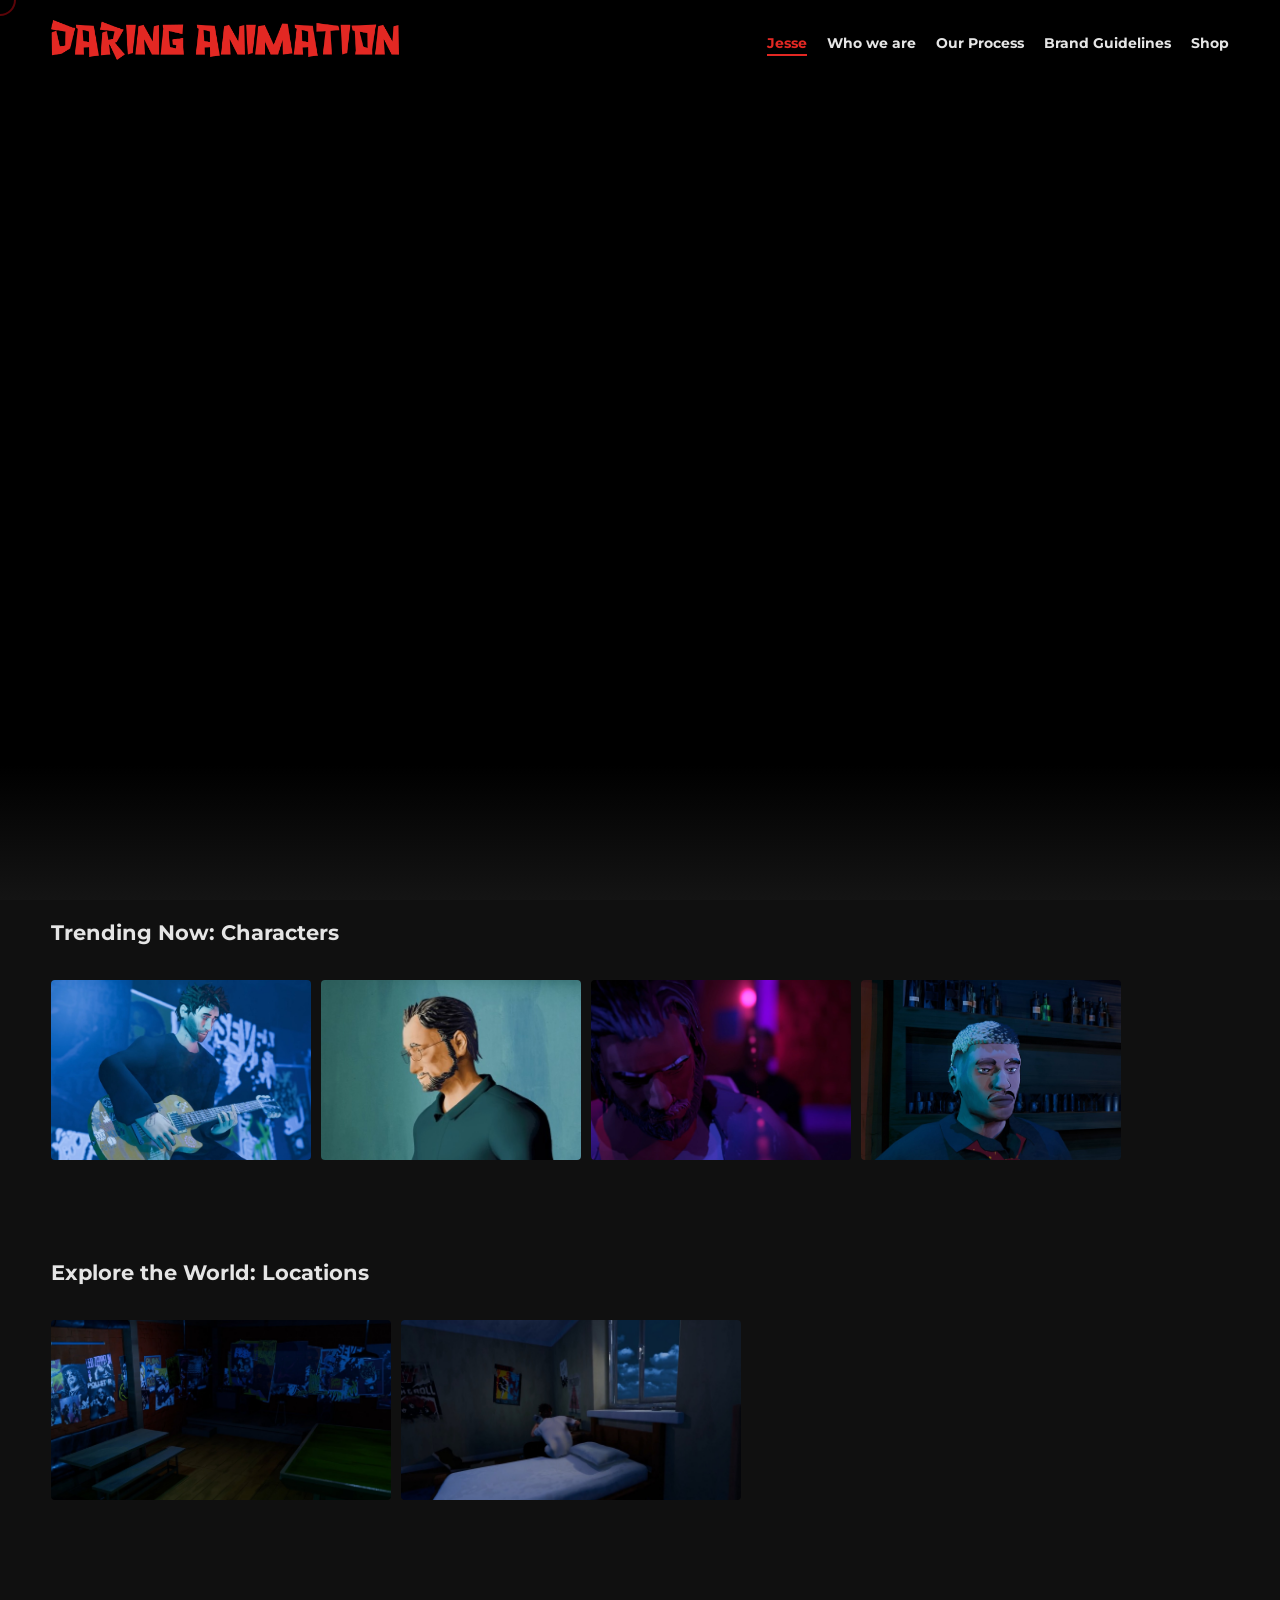
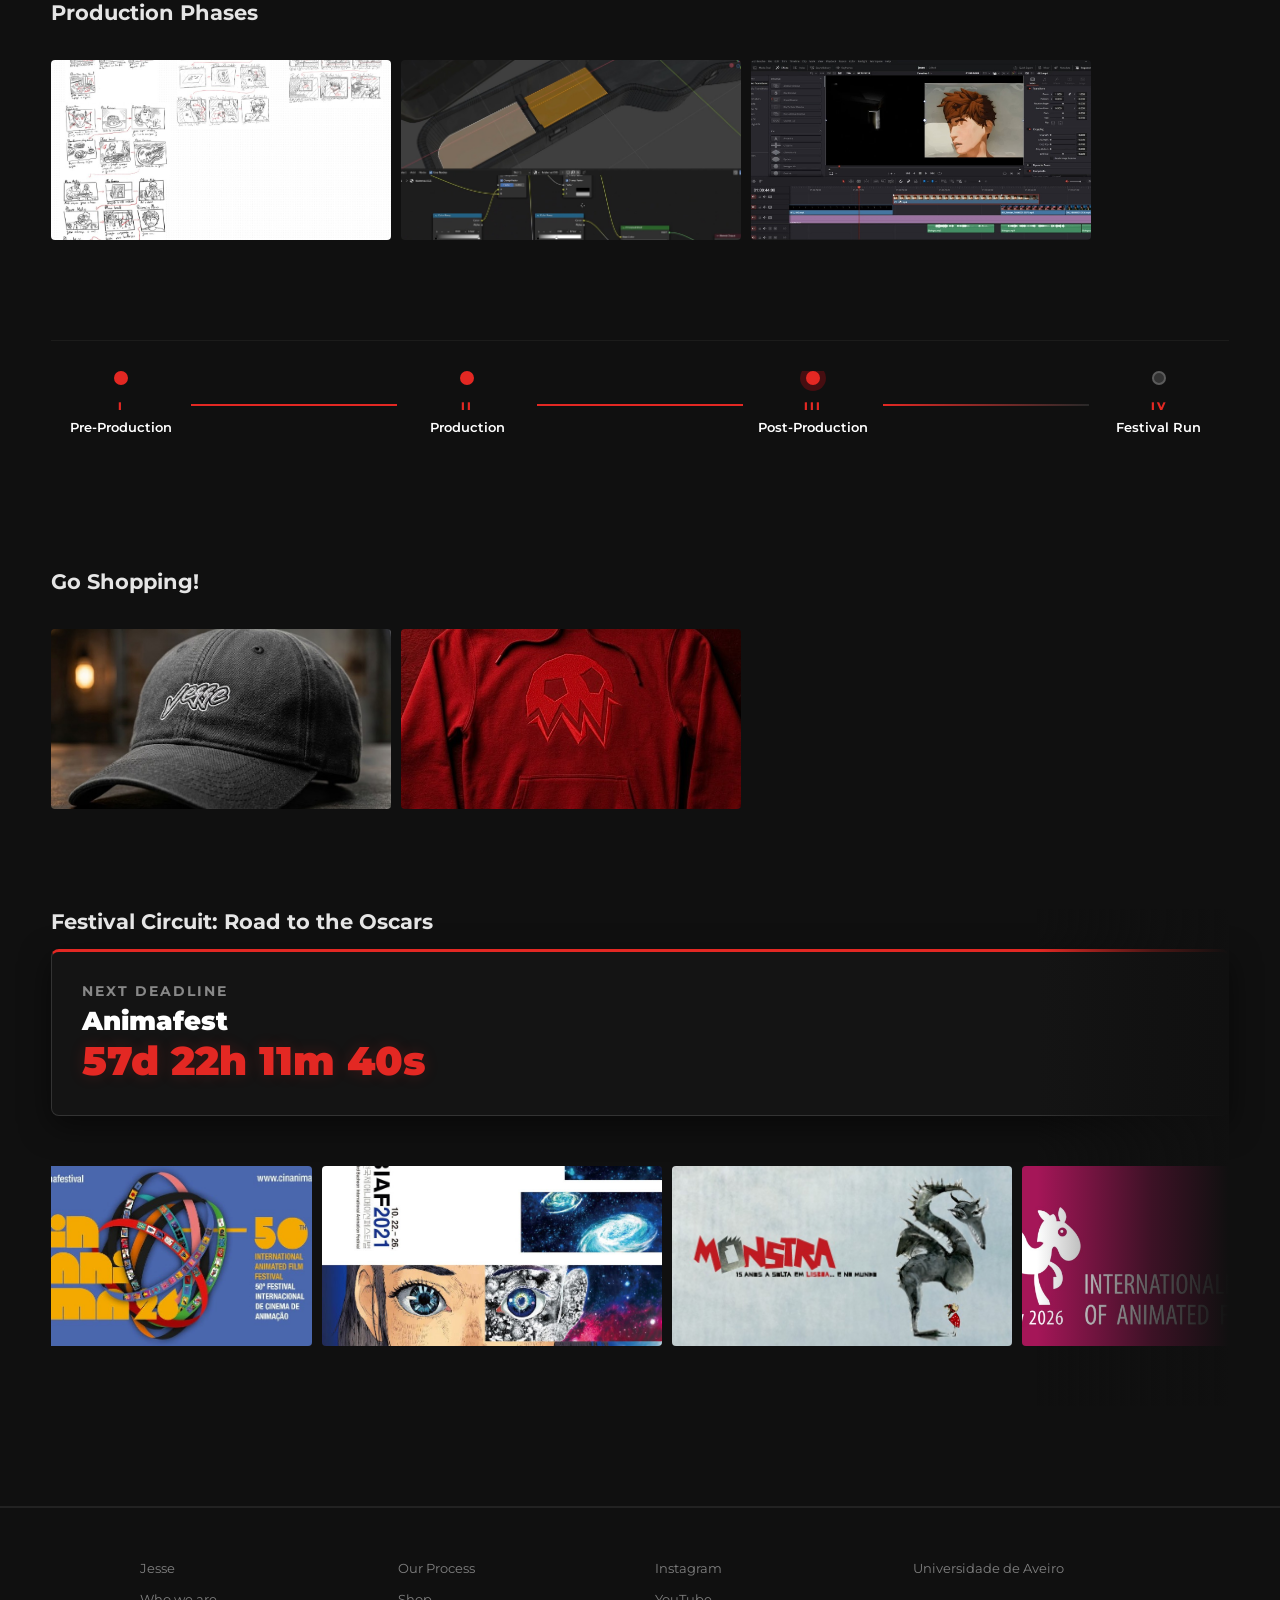
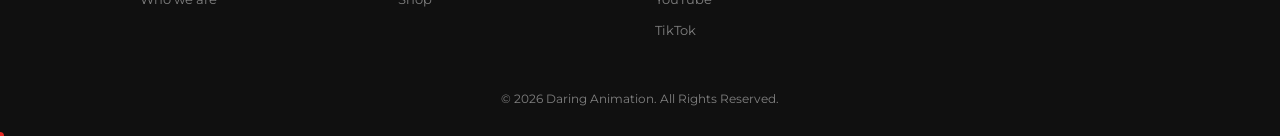
==== commit a8f0465b: "Update versioning for CSS and JS files; modify button class for consistency" ====
--- a/index.html
+++ b/index.html
@@ -9,7 +9,7 @@
     <link rel="stylesheet" href="https://fonts.googleapis.com/css2?family=Montserrat:wght@400;700;900&display=swap">
     <link rel="stylesheet" href="style.css">
 
-    <link rel="stylesheet" href="style.css?v=1.0.3">
+    <link rel="stylesheet" href="style.css?v=1.0.4">
 </head>
 
 <body>
@@ -146,7 +146,6 @@
         </section>
 
         <section class="jesse-page" id="jesse" aria-labelledby="jesse-title">
-            <!-- Processo criativo / Timeline -->
             <div class="jesse-timeline" aria-labelledby="timeline-title">
                 <div class="timeline-track" role="list" aria-label="Fases de produção">
                     <a href="process.html#pre-production" style="text-decoration: none;">
@@ -169,7 +168,8 @@
                             </div>
                         </div>
                     </a>
-                    <div class="timeline-connector active" aria-hidden="true"></div>
+
+                    <div class="timeline-connector done" aria-hidden="true"></div>
 
                     <a href="process.html#post-production" style="text-decoration: none;">
                         <div class="timeline-item active" role="listitem" href="process.html#post-production">
@@ -271,7 +271,7 @@
         <button class="lightbox-nav next" onclick="navigateCharacter(1)">&#10095;</button>
 
         <div class="modal-content">
-            <span class="close-btn">&times;</span>
+            <span class="close-btn" id="close-modal">&times;</span>
             <div class="modal-body">
                 <div class="modal-img-container">
                     <img id="modal-img" src="" alt="Character">
@@ -285,7 +285,7 @@
         </div>
     </div>
 
-    <script src="script.js?v=1.0.3"></script>
+    <script src="script.js?v=1.0.4"></script>
 
 </body>
 
